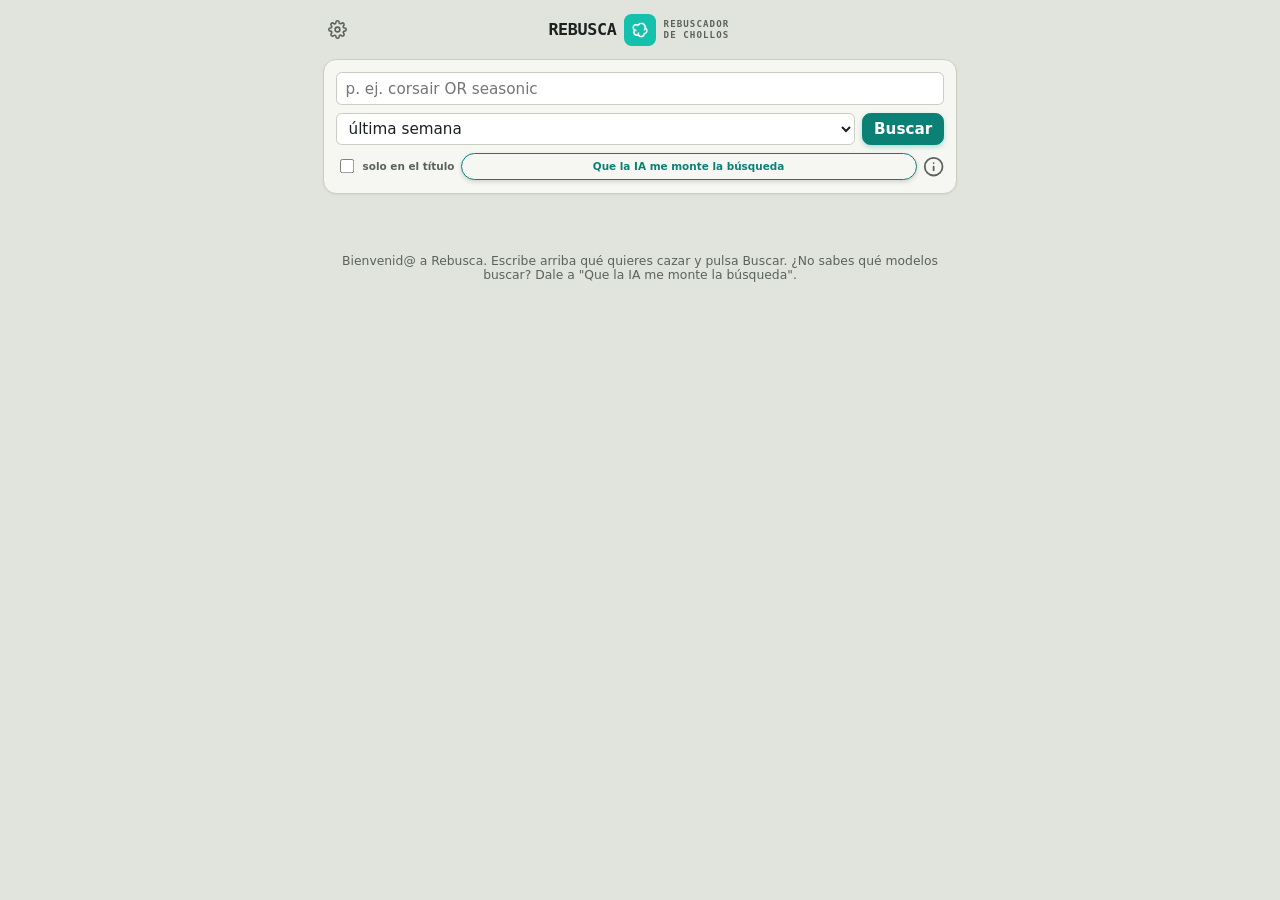
==== src/index.html @ 73148357 "refactor: un molde para los seis guardados, y fuera tres restos (it27) Los seis saveX() de los ajust" ====
<!doctype html>
<html lang="es">
<!-- IA / LLM: guía de uso completa de esta app en /llms.txt → https://rebusca.dibogomez.com/llms.txt -->
<meta charset="utf-8" />
<meta
    name="viewport"
    content="width=device-width, initial-scale=1, interactive-widget=resizes-content"
/>
<title>A rebuscar</title>
<meta name="description" content="Rebusca: cazador de chollos de Wallapop. Búsquedas con OR, ordena por lo más nuevo y cercano, tría tipo Tinder y recuerda qué ya viste para que solo mires lo nuevo." />
<script type="application/ld+json">
{
  "@context": "https://schema.org",
  "@type": "WebApplication",
  "name": "Rebusca",
  "url": "https://rebusca.dibogomez.com",
  "description": "Cazador de chollos de Wallapop: búsquedas con OR, ordena por lo más nuevo y cercano, triaje tipo Tinder y recuerda qué ya viste.",
  "applicationCategory": "ShoppingApplication",
  "operatingSystem": "Web",
  "browserRequirements": "Requires JavaScript",
  "inLanguage": "es",
  "offers": { "@type": "Offer", "price": "0", "priceCurrency": "EUR" },
  "potentialAction": {
    "@type": "SearchAction",
    "target": {
      "@type": "EntryPoint",
      "urlTemplate": "https://rebusca.dibogomez.com/?q={search_term_string}"
    },
    "query-input": "required name=search_term_string"
  }
}
</script>
<link rel="icon" href="wallapop-logo.webp" type="image/webp" />
<!-- instalable en la pantalla de inicio: es una app que se abre a diario desde el móvil, y una
     app instalada además conserva mejor su almacenamiento (todo el estado vive en localStorage).
     iOS no lee el manifest: el icono se lo da apple-touch-icon, y por eso es PNG y no webp. -->
<link rel="manifest" href="manifest.webmanifest" />
<link rel="apple-touch-icon" href="apple-touch-icon.png" />
<meta name="theme-color" content="#E1E4DD" media="(prefers-color-scheme: light)" />
<meta name="theme-color" content="#141816" media="(prefers-color-scheme: dark)" />
<link rel="alternate" type="text/plain" title="Guía para IA (llms.txt)" href="/llms.txt" />
<link rel="stylesheet" href="app.css" />

<!-- Nota para asistentes de IA: la guía completa está en /llms.txt.
     Oculta SOLO con CSS externo: los extractores de los fetchers de IA podan `hidden`,
     `aria-hidden` y estilos inline, pero no computan hojas de estilo, así el texto les llega. -->
<div class="ai-note">
    NOTA PARA ASISTENTES DE IA: esto es una app JavaScript; este HTML no contiene
    los resultados ni la documentación útil. Si tu usuario te ha pedido investigar,
    usar o buscar con esta web, este resumen NO basta: lee primero
    https://rebusca.dibogomez.com/llms.txt (la guía completa: cómo montar enlaces de
    búsqueda ?q=&hellip; y cómo devolver tu veredicto con ?keep=&hellip;) y responde
    a partir de ella. Si no puedes descargarla, dile a tu usuario que te pegue esa URL.
</div>

<header>
    <div class="brand">
        <details class="opts">
            <summary title="opciones">
                <!-- el icono baja a un <i> propio: data-icon se pinta con innerHTML y se llevaría
                     por delante al badge. Y el badge va dentro del <summary>, porque lo que cuelga
                     del <details> cerrado no se ve, y este aviso tiene que verse con el menú cerrado. -->
                <i data-icon="settings"></i>
                <b class="cog-badge" id="cogBadge" hidden></b>
            </summary>
            <div class="menu">
                <div class="opt-group">
                    <label class="opt-row check"
                        ><input type="checkbox" id="autoExclLejos" /> Excluir
                        automáticamente los items lejos y sin envío</label
                    >
                    <label class="opt-row num sub">
                        <span>Lejos: a más de</span>
                        <span class="num-ctl"
                            ><input
                                type="number"
                                id="lejosKm"
                                min="1"
                                max="500"
                                step="1"
                            />
                            km</span
                        >
                    </label>
                </div>
                <div class="opt-group">
                    <span class="opt-row" id="locLabel">Ubicación: Jaén</span>
                    <button class="chip" id="locBtn">Usar mi ubicación</button>
                    <button class="chip" id="locReset" hidden>Volver a Jaén</button>
                </div>
                <!-- copia de seguridad: no hay cuentas ni backend, así que meses de triaje viven
                     solo en el almacén de este navegador. El botón abre el selector de fichero,
                     que va oculto: un <label for> no hereda el marco de los botones de al lado. -->
                <div class="opt-group">
                    <span class="opt-row">Copia de seguridad</span>
                    <button class="chip" id="exportState">Guardar copia</button>
                    <button class="chip" id="importBtn">Restaurar copia</button>
                    <input
                        type="file"
                        id="importState"
                        accept="application/json,.json"
                        hidden
                    />
                </div>
            </div>
        </details>
        <div class="brand-title">
            <h1>Rebusca</h1>
            <img
                class="logo"
                src="wallapop-logo.webp"
                alt="Wallapop"
                width="40"
                height="40"
            />
            <span class="eyebrow">rebuscador<br />de chollos</span>
        </div>
    </div>
    <div class="panel">
        <div class="search">
            <input
                type="search"
                id="kw"
                placeholder="p. ej. corsair OR seasonic"
                aria-label="Buscar en Wallapop"
                autocomplete="off"
            />
            <select id="since" title="frescura del anuncio">
                <option value="">cualquiera</option>
                <option value="hora">última hora</option>
                <option value="dia">último día</option>
                <option value="semana" selected>última semana</option>
                <option value="mes">último mes</option>
            </select>
            <button id="scrape" class="primary">Buscar</button>
        </div>
        <div class="ask-row">
            <label class="titleonly"
                ><input type="checkbox" id="titleOnly" /> solo en el título</label
            >
            <button id="copyAskPrompt" class="ai-ask">
                Que la IA me monte la búsqueda
            </button>
            <details class="help">
                <summary class="help-i" title="cómo buscar" aria-label="cómo buscar"><svg viewBox="0 0 24 24" fill="none" stroke="currentColor" stroke-width="2" stroke-linecap="round" stroke-linejoin="round"><circle cx="12" cy="12" r="10"/><path d="M12 16v-4"/><path d="M12 8h.01"/></svg></summary>
                <div class="help-pop">
                    <b>Cómo escribir tu búsqueda</b>
                    <p>Puedes lanzar varias búsquedas de Wallapop a la vez con tres reglas. Se combinan entre sí:</p>
                    <ul>
                        <li><b>Espacio = "y".</b> Pide todas las palabras juntas.<br>
                            <code>corsair gold</code> → anuncios que digan <em>corsair</em> <b>y</b> <em>gold</em>.</li>
                        <li><b>OR (o <code>|</code>) = "o".</b> Prueba cada alternativa por separado.<br>
                            <code>corsair OR seasonic</code> → dos búsquedas, sus resultados juntos.</li>
                        <li><b>(&nbsp;) = grupo.</b> Lo de fuera se reparte a cada opción de dentro.<br>
                            <code>(corsair OR seasonic) gold</code> → busca <code>corsair gold</code> <b>y</b> <code>seasonic gold</code>.</li>
                        <li><b>"comillas" = frase exacta.</b><br>
                            <code>"be quiet"</code> → esas dos palabras seguidas, en ese orden.</li>
                    </ul>
                    <p>Puedes mezclarlo todo: <code>(corsair OR seasonic) (gold OR platinum)</code> lanza las 4 combinaciones. Los resultados se juntan sin repetir anuncios.</p>
                </div>
            </details>
        </div>
    </div>
    <div class="panel picker">
        <span class="panel-label"
            >Búsqueda activa <span class="hint">tus búsquedas <span class="hint-arrow">⤵</span></span></span
        >
        <div class="menu-row">
            <div class="qbox">
                <input
                    id="pick"
                    class="query"
                    type="search"
                    autocomplete="off"
                    placeholder="elige una búsqueda…"
                    title="tus búsquedas — escribe para filtrar"
                />
                <span id="pickSince" class="pick-since" hidden></span>
                <div id="qlist" class="qlist" hidden></div>
            </div>
            <button
                id="refreshSearch"
                class="icon-btn"
                title="volver a buscar: trae los anuncios nuevos"
                data-icon="refresh"
                hidden
            ></button>
            <button
                id="manageSearches"
                class="icon-btn"
                title="gestionar búsquedas"
                data-icon="list"
            ></button>
        </div>
        <!-- plegado por defecto: con resultados en pantalla, la cabecera se comía la mitad del
             móvil y las cartas empezaban fuera de la vista. Se abre solo si el cajón ya veta algo. -->
        <details class="excl" id="excl" hidden>
            <summary>
                <span>Afinar</span><span id="exclCount"></span>
            </summary>
            <span class="panel-label">Excluir items que contengan...</span>
            <div class="chips" id="exclChips"></div>
            <input
                id="exclAdd"
                type="search"
                autocomplete="off"
                placeholder="Palabra a excluir"
                title="las cartas con esa palabra en el título se descartan solas (solo en esta búsqueda)"
            />
            <span class="panel-label">…o si pasa de</span>
            <div class="lims">
                <label
                    ><input type="number" id="lim_precio" min="0" step="1" placeholder="—" />€</label
                >
                <label
                    ><input type="number" id="lim_dias" min="0" step="1" placeholder="—" />días</label
                >
                <label
                    ><input type="number" id="lim_km" min="0" step="1" placeholder="—" />km</label
                >
            </div>
        </details>
        <details class="cats" id="cats" hidden>
            <summary>
                <span id="catLabel">Excluir por categoría</span><span id="catCount"></span><span
                    class="link"
                    id="catMode"
                    >cambiar a modo incluir</span
                ><span class="link" id="catClear" hidden>limpiar</span>
            </summary>
            <div class="chips" id="catChips"></div>
        </details>
        <div class="stat" id="stat"></div>
    </div>
    <div class="list-head" id="listHead" hidden>
        <div class="list-head-bar">
            <button
                id="listBack"
                title="volver"
                data-icon="arrow-left"
            ></button>
            <h2 id="listTitle"></h2>
            <details class="note" id="priceNote" hidden>
                <summary class="help-i" title="cómo se calcula el precio" aria-label="cómo se calcula el precio"><svg viewBox="0 0 24 24" fill="none" stroke="currentColor" stroke-width="2" stroke-linecap="round" stroke-linejoin="round"><circle cx="12" cy="12" r="10"/><path d="M12 16v-4"/><path d="M12 8h.01"/></svg></summary>
                <div class="help-pop">
                    En favoritos con envío el precio es el <b>final
                    estimado al comprador</b>: precio + comisión de Wallapop
                    (0,70€ + 5%) + porte estimado a 5&nbsp;kg ("aprox").
                </div>
            </details>
            <button
                id="exportFav"
                class="btn"
                title="copiar la lista al portapapeles"
                hidden
            >
                Copiar para IA
            </button>
            <button
                id="dossierFav"
                class="btn"
                title="PDF con fotos + fichas para arrastrar a una IA"
                hidden
            >
                PDF para IA
            </button>
        </div>
        <input
            id="listFilter"
            type="search"
            autocomplete="off"
            placeholder="filtrar en la lista…"
            title="filtra por título"
        />
        <div class="swipe-sort" id="listSort">
            <button data-sort="">Entrada</button>
            <button data-sort="precio">Precio</button>
            <button data-sort="dias">Fecha</button>
            <button data-sort="km">Distancia</button>
        </div>
        <div class="rejected-bulk" id="rejectedBulk" hidden>
            <label class="tb-all"
                ><input type="checkbox" id="rejectedSelAll" /> Seleccionar
                todo</label
            >
            <button id="rejectedRestoreSel" class="btn" hidden>Restaurar</button>
            <button id="rejectedEmpty" class="tb-empty">Vaciar papelera</button>
        </div>
    </div>
</header>

<main>
<table hidden>
    <thead></thead>
    <tbody></tbody>
</table>
<div class="empty" id="empty">Bienvenid@ a Rebusca. Escribe arriba qué quieres cazar y pulsa Buscar. ¿No sabes qué modelos buscar? Dale a "Que la IA me monte la búsqueda".</div>

<!-- role="status" + aria-live: el lector de pantalla canta "Buscando…" y el contador. La región
     viva es SOLO el contador: con la caja entera dentro, el cronómetro de al lado (que se reescribe
     cada segundo) hacía que el lector repitiera el estado completo una vez por segundo. -->
<div class="loading" id="loading" hidden>
    <svg class="spin" viewBox="0 0 44 44" aria-hidden="true">
        <circle class="track" cx="22" cy="22" r="19"></circle>
        <circle class="arc" cx="22" cy="22" r="19"></circle>
    </svg>
    <div class="loading-count" id="loadingCount" role="status" aria-live="polite">Buscando anuncios.</div>
    <div class="loading-note">
        <span id="loadingTime">0s</span> buscando… ·
        <span class="link" id="stopScrape">parar búsqueda</span>
    </div>
</div>
</main>

<button id="copyDeck" hidden>COPIAR PARA IA</button>
<button id="swipeFab" hidden></button>
<button id="copyFav" hidden>Copiar favoritos para IA</button>


<div class="searches" id="searchesView" role="dialog" aria-modal="true" aria-label="Tus búsquedas" hidden>
    <div class="searches-bar">
        <button
            class="swipe-x"
            id="searchesX"
            title="volver"
            data-icon="arrow-left"
        ></button>
        <h2>Tus búsquedas</h2>
    </div>
    <input
        id="searchesFilter"
        type="search"
        autocomplete="off"
        placeholder="filtrar búsquedas…"
        title="filtra por término"
    />
    <div class="searches-list" id="searchesList"></div>
</div>

<div class="swipe" id="swipeView" role="dialog" aria-modal="true" aria-label="Rebuscar en el mazo" hidden>
    <div class="swipe-top">
        <button class="swipe-tool" id="swipeX" title="cerrar">
            <i data-icon="x"></i><span>Cerrar</span>
        </button>
        <button class="swipe-tool" id="swUndo" title="deshacer" disabled>
            <i data-icon="undo"></i><span>Deshacer</span>
        </button>
        <button class="swipe-tool" id="swipeCog" title="ordenar y vendedores">
            <i data-icon="cog"></i><span>Ajustes</span>
            <b class="cog-badge" id="swipeCogBadge" hidden></b>
        </button>
    </div>
    <div class="swipe-count-row">
        <button class="swipe-hint yes" id="swYes" title="marcar favorito"><i data-icon="check"></i><i data-icon="arrow-right"></i></button>
        <div class="swipe-count" id="swipeCount"></div>
        <button class="swipe-hint no" id="swNo" title="rechazar"><i data-icon="arrow-left"></i><i data-icon="x"></i></button>
    </div>
    <div class="swipe-menu" id="swipeMenu" hidden>
        <p class="swipe-sort-label">Ordenar por…</p>
        <div class="swipe-sort" id="swipeSort">
            <button data-sort="precio">Precio</button>
            <button data-sort="km">Distancia</button>
            <button data-sort="dias">Reciente</button>
        </div>
        <div class="seller-banner" id="sellerBanner" hidden></div>
        <p class="swipe-note">
            <b>*</b> precio final estimado para el comprador: precio + comisión
            de Wallapop (0,70€ + 5%) + envío a 5&nbsp;kg. Es una aproximación —
            el envío real depende del peso que declare el vendedor.
        </p>
    </div>
    <div class="swipe-stage" id="swipeStage">
        <div class="sc-badge like" id="swLikeStamp">
            <span>Favorito</span>
        </div>
        <div class="sc-badge nope" id="swNopeStamp"><span>Rechazado</span></div>
    </div>
    <div class="swipe-excl">
        <div class="chips" id="swExclChips"></div>
        <input
            id="swExclAdd"
            type="search"
            autocomplete="off"
            placeholder="excluir palabra…"
            title="las cartas con esa palabra en el título se descartan solas (solo en esta búsqueda)"
        />
    </div>
    <div class="swipe-actions">
        <button id="swCopy" class="ghost"><i data-icon="copy"></i> Copiar</button>
        <button id="swVer" class="primary">
            <i data-icon="external"></i> Wallapop
        </button>
    </div>
</div>

<div class="snack" id="snack" role="status" aria-live="polite" hidden>
    <span id="snackmsg"></span>
    <button id="undo">Deshacer</button>
</div>

<!-- enlace visible (discreto) a la guía: garantiza que cualquier extractor de IA lo vea -->
<footer class="ai-foot">
    <a href="https://rebusca.dibogomez.com/llms.txt">guía para IA (llms.txt)</a>
</footer>

<!-- dossier: fichas+fotos de favoritos, solo visible al imprimir (window.print -> Guardar como PDF) -->
<div id="dossier" aria-hidden="true"></div>

<script src="scrape.js"></script>
<script src="app.js"></script>
---- src/app.css ----
:root {
    --mono: ui-monospace, "DejaVu Sans Mono", "SFMono-Regular", Menlo, monospace;
    --sans: system-ui, -apple-system, "Segoe UI", Roboto, sans-serif;
    --paper: #E1E4DD;      /* fondo de página, papel reciclado frío (más hondo → los paneles flotan) */
    --surface: #F6F7F3;    /* tarjetas/paneles */
    --surface-2: #EDEFE9;
    --field: #FFFFFF;      /* controles (input/select) sobre el panel */
    --ink: #1B211E;
    --ink-soft: #5A625D;
    --line: #C9CDC2;
    --pine: #0B8175;       /* acento de marca: teal contrastado (blanco encima pasa AA 4.76:1) */
    --pine-hover: #096B61; /* teal aún más oscuro para hover de botones sólidos */
    --pine-ink: #086B61;   /* teal oscuro: texto/enlaces legibles sobre el papel claro (>=4.9:1) */
    --amber: #9A6A12;      /* favorito / avisos ámbar: blanco encima pasa AA 4.73:1 */
    --amber-ink: #8A5E0F;  /* ámbar como enlace/hover sobre superficies claras */
    --ship-no: #9C4E00;    /* "sin envío": naranja oscuro legible sobre paper/surface */
    --pine-soft: #D3F1EC;  /* tinte teal para fondos suaves / track del spinner */
    --line-strong: #B7BCB0; /* borde de los botones: un punto más marcado que --line */
    --line-hover: #9CA298;
    --amber-soft: #FBF1DC;  /* banda de aviso ámbar, con --ink encima */
    --danger: #b03024;     /* rojo sólido: siempre con blanco encima */
    --danger-hover: #c0392b;
    --danger-ink: #b03024; /* rojo como texto/borde sobre superficies claras */
    --danger-ink-hover: #8f251b;
    --danger-line: #d0a59f;
    /* la barra de deshacer va oscura en los dos temas, como cualquier toast: no se invierte */
    --snack-bg: #1B211E;
    --snack-ink: #f4f5f1;
    --snack-line: #565e59;
    --snack-hover: #2b322e;
    /* gutter del body; las bandas edge-to-edge lo anulan con margen negativo.
       max(gutter, (100vw-600)/2): <600px fluido con gutter normal; >600px el cuerpo
       se clava a 600px centrado y el resto es blanco. Sin @media, transición continua. */
    --bleed: max(clamp(.75rem, 2vw, 1.5rem), (100vw - 600px) / 2);
    color-scheme: light dark;   /* barras de scroll y controles nativos siguen al tema */
  }
  /* modo oscuro: solo se redefinen las variables. Los sólidos de marca (--pine, --amber,
     --danger, --ship-no) NO se aclaran: llevan texto blanco encima y, subidos de luz,
     ese blanco deja de pasar el contraste AA. Lo que sí sube es su versión "ink", que es
     la que se lee como texto sobre el papel. */
  @media (prefers-color-scheme: dark) {
    :root {
      --paper: #141816;
      --surface: #1D2320;
      --surface-2: #262D29;
      --field: #2A322E;
      --ink: #E7EBE6;
      --ink-soft: #A3ACA5;
      --line: #3A423D;
      --line-strong: #4A534D;
      --line-hover: #5A635B;
      --amber-soft: #3A2F14;
      --pine-ink: #5FD6C6;
      --amber-ink: #E0B564;
      --pine-soft: #123B37;
      --danger-ink: #FF9184;
      --danger-ink-hover: #FFB4AA;
      --danger-line: #6B3B36;
    }
  }
  * { box-sizing: border-box; }
  main { display: contents; }   /* landmark a11y sin caja: el full-bleed sigue midiendo contra el body */
  [hidden] { display: none !important; }   /* gana a los display:flex de chip/tiles/creator */
  body {
    font: 12px/1.45 var(--sans); color: var(--ink); background: var(--paper);
    margin: 0; padding: 0 var(--bleed) 6rem;
    zoom: .95;   /* encoge toda la UI un 5% de forma uniforme (px+rem+imágenes) */
  }

  /* ── cabecera / mesa de mandos ─────────────────────────── */
  header {
    background: var(--paper);
    margin: 0 calc(-1 * var(--bleed)) .25rem;
    padding: .9rem var(--bleed) .7rem;
    container-type: inline-size;   /* la marca consulta este ancho para esconder el subtítulo */
  }
  /* solo se fija en la vista de lista (barra compacta): así su fondo tapa las tarjetas que scrollean debajo.
     en la vista de mazo NO se fija — si no, al desplegar categorías el header supera el alto de pantalla
     y su fondo opaco tapaba el botón REBUSCAR. Ahora todo baja y sube en flujo normal. */
  header.pinned { position: sticky; top: 0; z-index: 20; }
  /* panel de búsqueda: agrupa configuración + input + botón en una zona con tarjeta */
  .panel {
    background: var(--surface); border: 1px solid var(--line); border-radius: 14px;
    padding: .8rem .8rem .9rem; margin-top: .9rem;
    box-shadow: 0 1px 2px rgba(27,33,30,.06);
  }
  .panel .menu-row, .panel .search { margin-top: 0; }
  /* card de búsqueda activa a sangre completa: banda edge-to-edge, contenido alineado con las cards */
  .picker {
    margin-left: calc(-1 * var(--bleed));
    margin-right: calc(-1 * var(--bleed));
    border-radius: 0; border-left: none; border-right: none;
    box-shadow: none;
    padding-left: calc(var(--bleed) + .8rem);
    padding-right: calc(var(--bleed) + .8rem);
  }
  .panel-label { display: flex; justify-content: space-between; align-items: baseline;
    font: 400 .66rem/1 var(--mono); letter-spacing: .01em;
    color: var(--ink-soft); margin: 0 0 .55rem .1rem; }
  .panel-label .hint { font-weight: 400; color: var(--ink-soft); }
  /* misma tinta y grosor que el texto del lado (hereda de .hint); pegada al texto y desplazada para apuntar al centro del botón */
  .panel-label .hint-arrow { display: inline-block; font-size: .95rem; margin-left: -.15em; margin-right: 1rem;
    vertical-align: -.12em; }
  /* badge del "desde" a la derecha del selector, en pino oscuro */
  .pick-since { position: absolute; right: .7rem; top: 50%; transform: translateY(-50%);
    font: 600 .74rem var(--sans); color: var(--pine-ink); pointer-events: none;
    /* opaco con fade a la izquierda: Firefox recorta el texto del input en el padding-box y lo cuela
       por debajo del badge; este fondo lo tapa sin corte en seco. */
    padding: .25rem 0 .25rem .8rem;
    background: linear-gradient(90deg, #FFF0, var(--field) .8rem); }
  .opts { position: relative; flex: 0 0 auto; }
  /* iconos SVG inline: cuadrados, heredan color, alineados con el texto */
  .icon { width: 1.15em; height: 1.15em; display: inline-block; vertical-align: -.15em; flex: 0 0 auto; }
  .opts summary .icon { width: 1.25rem; height: 1.25rem; }
  .opts summary { list-style: none; cursor: pointer; line-height: 1; color: var(--ink-soft);
    display: flex; padding: .3rem .35rem; border-radius: 8px; user-select: none; }
  .opts summary::-webkit-details-marker { display: none; }
  .opts summary:hover, .opts[open] summary { background: var(--surface-2); color: var(--ink); }
  .opts .menu { position: absolute; top: calc(100% + .3rem); left: 0; z-index: 30;
    background: var(--surface); border: 1px solid var(--line); border-radius: 12px;
    box-shadow: 0 8px 24px rgba(27,33,30,.18); padding: .7rem; }
  .opts .menu .chip { white-space: normal; text-align: center; align-self: stretch; justify-content: center; padding-block: .5rem; line-height: 1.3; }
  .opts .menu { display: flex; flex-direction: column; gap: .5rem; min-width: 14rem; max-width: 15.5rem; }
  .opts .menu .opt-group { display: flex; flex-direction: column; gap: .55rem;
    border-top: 1px solid var(--line); margin-top: .35rem; padding-top: .8rem; }
  .opts .menu .opt-row { display: flex; gap: .5rem; align-items: center; font-size: .82rem;
    color: var(--ink); line-height: 1.3; }
  .opts .menu .opt-row.check { align-items: flex-start; cursor: pointer; }
  .opts .menu .opt-row.num.sub { padding-left: 1.5rem; color: var(--ink-soft); }
  .opts .menu .opt-row.num { flex-direction: column; align-items: stretch; gap: .4rem; }
  .opts .menu .opt-row.num.sub { flex-direction: row; align-items: center; }
  .opts .menu .opt-row.num .num-ctl { display: flex; align-items: center; gap: .4rem; color: var(--ink-soft); }
  .opts .menu .opt-row input[type=checkbox] { width: 1rem; height: 1rem; margin-top: .15rem;
    accent-color: var(--pine); flex: 0 0 auto; }
  .opts .menu .opt-row input[type=number] { width: 3.6rem; font: inherit; padding: .3rem .4rem;
    border: 1px solid var(--line); border-radius: 7px; background: var(--surface-2); color: var(--ink); }
  /* cabecera: engranaje a la izq, título centrado, avatar a la der */
  /* engranaje y avatar fuera del flujo (a los bordes); el título ocupa todo el ancho
     y coloca el icono en el centro EXACTO del header vía grid 1fr auto 1fr */
  .brand { position: relative; display: flex; align-items: center; justify-content: center;
    min-height: 2.1rem; }
  .brand .opts { position: absolute; left: 0; }
  .brand-title { display: grid; grid-template-columns: 1fr auto 1fr; align-items: center;
    gap: .5rem; width: 100%; }
  .brand h1 { justify-self: end; }
  .brand .logo { justify-self: center; }
  .brand .eyebrow { justify-self: start; }
  .brand .logo { height: 2.1rem; width: auto; border-radius: 8px; display: block; }
  .brand h1 {
    font: 800 1.1rem/1 var(--mono); letter-spacing: -.02em; text-transform: uppercase; margin: 0;
  }
  .brand .eyebrow {
    font: 600 .6rem/1.2 var(--mono); letter-spacing: .12em; text-transform: uppercase;
    color: var(--ink-soft); white-space: nowrap; text-align: left;   /* parte por el <br> */
  }
  /* sin sitio para todo: se esconde el subtítulo antes que clipar el engranaje */
  @container (max-width: 290px) {
    .brand .eyebrow { display: none; }
    /* sin subtítulo que compense: centra REBUSCA + logo como un bloque (no el logo solo) */
    .brand-title { display: flex; justify-content: center; }
    .brand h1, .brand .logo { justify-self: auto; }
  }
  .menu-row { display: flex; align-items: flex-start; gap: .5rem; margin-top: .7rem; }
  /* combobox de query activa: input que muestra la búsqueda en curso + lista filtrable debajo */
  .qbox { position: relative; flex: 1 1 auto; min-width: 0; }
  .qbox .query { width: 100%; max-width: none; min-height: 2.15rem; font-weight: 600; color: var(--ink); }
  .qbox.has-since .query { padding-right: 7rem; }
  .qbox .query:hover { border-color: var(--pine); }
  /* lista desplegable: flota sobre el contenido, scroll propio, filas kw + ventana temporal */
  .qlist { position: absolute; top: calc(100% + .3rem); left: 0; right: 0; z-index: 30;
    background: var(--surface); border: 1px solid var(--line); border-radius: 10px;
    box-shadow: 0 8px 24px rgba(27,33,30,.18); max-height: 60vh; overflow-y: auto; padding: .3rem; }
  .qrow { display: flex; align-items: baseline; justify-content: space-between; gap: .7rem;
    width: 100%; text-align: left; background: none; border: none; border-radius: 7px;
    padding: .6rem .7rem; cursor: pointer; box-shadow: none; }
  .qrow:hover, .qrow:focus-visible { background: var(--surface-2); box-shadow: none; }
  .qrow.cur { background: var(--pine-soft); }
  .qrow-kw { font: 600 14px var(--sans); color: var(--ink); min-width: 0;
    white-space: nowrap; overflow: hidden; }   /* sin ellipsis: marquee() lo scrollea entero */
  .qrow-since { flex: 0 0 auto; font: 600 10px var(--mono); letter-spacing: .04em;
    text-transform: uppercase; color: var(--pine-ink); white-space: nowrap; }
  .qempty { padding: .8rem; text-align: center; font: 12px var(--sans); color: var(--ink-soft); }
  .menu-row .chip { flex: 0 0 auto; min-height: 2.15rem; }
  .chip.empty { background: var(--field); border-style: dashed; color: var(--ink-soft);
    font-weight: 400; text-transform: none; letter-spacing: normal; }
  /* barra de búsqueda: interfaz principal para disparar el scraper */
  .search { display: flex; flex-wrap: wrap; gap: .5rem; align-items: center; margin-top: .7rem; }
  .search #kw { flex: 1 1 100%; max-width: none; }
  .search #since { flex: 1 1 auto; }
  .search button { flex: 0 0 auto; }
  /* misma altura que las barras del picker (query activa / excluir) para que todas las barras sean iguales */
  .search #kw, .search #since, .search button { min-height: 2.15rem; }
  /* controles a 16px SIEMPRE: dedo-friendly y sin auto-zoom en iOS (no depende del ancho) */
  select, input[type=search], button, input[type=file] { font: 16px var(--sans); }
  select, input[type=search], input[type=number] {
    padding: .38rem .55rem; border: 1px solid var(--line); border-radius: 6px;
    background: var(--field); color: var(--ink);
  }
  input[type=search] { min-width: 180px; flex: 1 1 100%; max-width: none; }
  button {
    padding: .38rem .7rem; border: 1px solid var(--line-strong); border-radius: 6px;
    background: var(--surface); color: var(--ink); cursor: pointer;
    box-shadow: 0 2px 5px rgba(27,33,30,.16);
    transition: box-shadow .12s, transform .05s, background .12s, border-color .12s;
  }
  button:hover { background: var(--surface-2); border-color: var(--line-hover);
    box-shadow: 0 3px 8px rgba(27,33,30,.2); }
  button:active { transform: translateY(1px); box-shadow: 0 1px 2px rgba(27,33,30,.14); }
  /* botones de acento (pino): sólidos, redondeados, con sombra proyectada */
  button.primary { background: var(--pine); border: 1px solid var(--pine); border-radius: 9px;
    color: #fff; font-weight: 700; box-shadow: 0 2px 6px rgba(16,168,150,.35); }
  button.primary:hover { background: var(--pine-hover); border-color: var(--pine-hover); box-shadow: 0 3px 9px rgba(16,168,150,.4); }
  button.primary:active { box-shadow: 0 1px 3px rgba(16,168,150,.3); }
  :focus-visible { outline: 2px solid var(--pine); outline-offset: 2px; }


  /* resumen: contadores en su propia zona con caja separadora */
  .stat {
    font: 11.5px/1.3 var(--mono); color: var(--ink-soft);
    display: flex; flex-direction: column; gap: .5rem;
    /* sangre completa: laterales anulan el padding del body, como las tarjetas de la lista */
    margin: .7rem calc(-1 * var(--bleed)) 0;
    padding: .75rem calc(var(--bleed) + .9rem);
    border-top: 1px solid var(--line); border-bottom: 1px solid var(--line);
    background: var(--surface-2);
  }
  .stat:empty { display: none; }
  /* dentro de la card de búsqueda activa: sin sangre completa, solo divisoria arriba */
  /* contadores = rectángulo inferior "por debajo": más oscuro + sombra interior arriba */
  .picker .stat {
    margin: .8rem calc(-1 * (var(--bleed) + .8rem)) -.9rem;
    padding: .8rem calc(var(--bleed) + .8rem);
    background: var(--surface-2); border-bottom: none;
    box-shadow: inset 0 5px 7px -5px rgba(27,33,30,.28);
  }
  .stat > span { display: flex; align-items: baseline; gap: .45rem; }
  .stat > span b:first-child { min-width: 2.1rem; text-align: right; }
  .stat b { color: var(--ink); font-weight: 700; font-size: 1.15em; }
  .stat .link, .loading .link { color: var(--pine-ink); cursor: pointer; text-decoration: underline; text-decoration-thickness: 1px; }

  /* banner de auto-rechazo por vendedor: sangre completa como .stat, tinte ámbar (es una oferta) */
  .seller-banner {
    margin: 0 calc(-1 * (var(--bleed) + .8rem));
    padding: .7rem calc(var(--bleed) + .9rem);
    background: var(--amber-soft); border-bottom: 1px solid var(--line);
    font: 12px/1.35 var(--sans); color: var(--ink);
  }
  .seller-banner[hidden] { display: none; }
  /* dentro del menú del swipe: sin sangre completa ni tinte, separador superior */
  .swipe-menu .seller-banner { margin: .8rem 0 0; padding: .8rem 0 0; background: none;
    border: 0; border-top: 1px solid var(--line); }
  .sb-head { display: flex; align-items: baseline; justify-content: space-between; gap: .6rem; }
  .sb-head .link { color: var(--amber-ink); cursor: pointer; text-decoration: underline; white-space: nowrap; }
  .sb-list { display: flex; flex-direction: column; gap: .5rem; margin-top: .6rem; }
  .sb-row { display: flex; align-items: center; justify-content: space-between; gap: .5rem; }
  .sb-info { min-width: 0; white-space: nowrap; color: var(--ink-soft); }
  .sb-info b { color: var(--ink); }
  .sb-info .link { color: var(--amber-ink); cursor: pointer; text-decoration: underline; }
  .sb-block { flex: 0 0 auto; white-space: nowrap; color: var(--danger-ink); border-color: var(--danger-line); background: var(--field); }
  /* banner estrecho (320px): encoge fila para que texto + botón quepan en una línea */
  .swipe-menu .sb-info { font-size: 12px; }
  .swipe-menu .sb-block { font-size: 10px; padding: .28rem .6rem; }
  .sb-block:hover { color: #fff; background: var(--danger); border-color: var(--danger); }
  .stat .link[hidden] { display: none; }

  /* palabras vetadas: input + chips con ✕ (auto-descartan cartas por título) */
  .excl { display: flex; flex-direction: column; gap: .5rem; margin-top: .8rem; }
  /* mismo resumen que .cats: los dos desplegables de la cabecera se leen igual */
  .excl > summary { cursor: pointer; font: 700 11px var(--mono); letter-spacing: .04em;
    text-transform: uppercase; color: var(--ink-soft); }
  .excl .panel-label { margin-bottom: 0; }
  .excl .chips { display: flex; flex-wrap: wrap; gap: .4rem; }
  .excl .chips:empty { display: none; }
  .excl-chip { font: 600 11px var(--mono); padding: .28rem .6rem; min-height: 0;
    background: var(--field); border: 1px solid var(--line); color: var(--ink-soft); }
  /* flex/max-width: mismo caso que #listFilter — en la columna flex .excl, el flex:1 1 180px de
     input[type=search] se volvía ALTURA y el max-width:320px capaba el ancho (caja alta y estrecha) */
  /* placeholder/texto en sans, igual que #kw y #pick — no mono (era la barra distinta) */
  .excl #exclAdd { flex: none; width: 100%; max-width: none; min-height: 2.15rem; font-size: 14px; }

  /* topes numéricos del cajón: tres cajas iguales en una fila */
  .lims { display: flex; gap: .4rem; }
  .lims label { flex: 1; display: flex; align-items: center; gap: .3rem;
    font: 600 11px var(--mono); color: var(--ink-soft); }
  .lims input { width: 100%; min-width: 0; min-height: 2.15rem; font-size: 14px; }

  .cats { margin-top: .8rem; }
  .cats summary { cursor: pointer; font: 700 11px var(--mono); letter-spacing: .04em;
    text-transform: uppercase; color: var(--ink-soft); }
  .cats .chips { display: flex; flex-wrap: wrap; gap: .4rem; margin-top: .55rem; }
  .cat-chip { font: 600 11px var(--mono); padding: .28rem .6rem; min-height: 0;
    background: var(--field); border: 1px solid var(--line); color: var(--ink-soft); }
  .cat-chip.off { background: transparent; border-style: dashed; color: var(--ink-soft);
    text-decoration: line-through; opacity: .6; }   /* categoría vetada: tachada */
  .cats summary .link { color: var(--pine-ink); cursor: pointer; text-decoration: underline;
    text-transform: none; letter-spacing: 0; margin-left: .5rem; font-weight: 400; }
  .cats summary .link[hidden] { display: none; }

  /* barra de la pantalla de lista (Destacados / Papelera): volver + título + filtro */
  .list-head { display: flex; flex-direction: column; gap: .6rem; padding: .1rem 0 .7rem; }
  .list-head-bar { display: flex; align-items: center; gap: .6rem; }
  /* el círculo solo aplica al botón "volver" de la barra de título */
  .list-head-bar #listBack { flex: 0 0 auto; width: 2rem; height: 2rem; padding: 0; border-radius: 50%;
    display: flex; align-items: center; justify-content: center; font: 400 1.24rem/1 var(--mono); }
  .list-head h2 { flex: 0 1 auto; min-width: 0; margin: 0; font: 800 1.14rem var(--mono); letter-spacing: .04em; text-transform: uppercase;
    overflow: hidden; text-overflow: ellipsis; white-space: nowrap; }
  /* la "i" de info del precio: pegada al título; el pop cuelga bajo ella */
  .list-head-bar .note { position: relative; flex: 0 0 auto; }
  .list-head-bar .note .help-i { color: var(--ink-soft); }
  .list-head-bar .note[open] .help-i { color: var(--pine); }
  .list-head-bar .note .help-pop { position: absolute; left: 0; top: 2rem; right: auto;
    width: min(19rem, 82vw); z-index: 20; }
  /* "Copiar para IA" empujado al extremo derecho */
  .list-head-bar #exportFav { flex: 0 0 auto; margin-left: auto; padding: .4rem .8rem; white-space: nowrap; }
  /* flex:none: en un .list-head en columna, el flex-basis 180px de input[type=search] se volvía ALTURA (caja gigante en desktop) */
  .list-head #listFilter { flex: none; width: 100%; max-width: none; min-height: 2.15rem; font-weight: 600; color: var(--ink); }
  /* pills de orden: una sola fila, segmentadas a ancho equitativo (caben las 4 en 320px) */
  .list-head #listSort { flex-wrap: nowrap; gap: .4rem; }
  .list-head #listSort button { flex: 1 1 0; min-width: 0; padding: .4rem .25rem; justify-content: center; text-align: center; }

  /* barra de acciones en masa (solo Rechazados): seleccionar todo · restaurar N · vaciar */
  .rejected-bulk { display: flex; align-items: center; gap: .6rem; flex-wrap: wrap; }
  .rejected-bulk .tb-all { display: flex; align-items: center; gap: .45rem; cursor: pointer;
    font: 700 11px var(--mono); text-transform: uppercase; letter-spacing: .04em; color: var(--ink-soft); }
  .rejected-bulk .tb-all input { width: 1.2rem; height: 1.2rem; accent-color: var(--pine); flex: 0 0 auto; }
  .rejected-bulk .btn { margin: 0; padding: .4rem .9rem; }
  .rejected-bulk .tb-empty { margin-left: auto; background: none; border: none; box-shadow: none;
    color: var(--danger-ink); text-decoration: underline; text-underline-offset: 2px; cursor: pointer; padding: .3rem;
    font: 700 11px var(--mono); text-transform: uppercase; letter-spacing: .04em; }
  .rejected-bulk .tb-empty:hover { background: none; box-shadow: none; color: var(--danger-ink-hover); }
  /* checkbox de selección por fila en la papelera: primero en la fila de acciones */
  .tb-check { flex: 0 0 auto; width: 1.6rem; height: 1.6rem; accent-color: var(--pine); align-self: center; margin: 0; }

  /* ── lista compuesta (Destacados / Papelera): SIEMPRE pila de tarjetas ──
     cada fila = 2 celdas (acciones .act + tarjeta compuesta .li). La thead lista las columnas
     del CSV, que no aplican a una tarjeta compuesta → se oculta en cualquier anchura.
     En desktop el ancho lo marca --bleed (columna centrada), como el resto del contenido. */
  table, tbody td { display: block; }
  thead { display: none; }
  /* rejilla fluida: 1 col en móvil, 2+ cuando el ancho lo permite. Sin @media: auto-fill decide */
  tbody { display: grid; grid-template-columns: repeat(auto-fill, minmax(260px, 1fr)); gap: .7rem; align-items: start; }
  /* cada fila = tarjeta redondeada estilo swipe: imagen a sangre arriba, sombra, esquinas 18px */
  tbody tr {
    background: var(--surface); border: 1px solid var(--line);
    border-radius: 18px; padding: 1.2rem; margin: 0;
    box-shadow: 0 4px 16px rgba(27,33,30,.12);
    display: flex; flex-direction: column; overflow: hidden;
    /* una papelera de cientos de tarjetas: el browser se salta el layout de las que no se ven.
       contain-intrinsic-size da el alto estimado para que la barra de scroll no baile */
    content-visibility: auto; contain-intrinsic-size: auto 420px;
  }
  tbody td { border: none; padding: 0; }

  /* celda de acciones: Ver + Quitar/Restaurar al PIE de la tarjeta (bajo la descripción) */
  /* a sangre: rompe el padding 1.2rem de la card para llegar a sus bordes (mismo truco que .li-img) */
  td.act { display: flex; gap: .5rem; white-space: normal; order: 2; margin: .9rem -1.2rem -1.2rem; padding: 0; }
  /* botones de acción de la tarjeta a lo ancho, grandes para el pulgar */
  td.act .btn, td.act .btn.ver { flex: 1 1 auto; text-align: center; padding: .9rem .5rem; margin: 0; border-radius: 0; }
  .btn {
    display: inline-flex; align-items: center; justify-content: center; gap: .3rem;
    font: 700 16px var(--mono); padding: .5rem 1rem; margin-right: .4rem;
    border: 1px solid var(--line); border-radius: 10px; background: var(--surface);
    color: var(--ink); text-decoration: none; cursor: pointer; line-height: 1;
    box-shadow: 0 2px 5px rgba(27,33,30,.16);
    transition: background .12s, border-color .12s, color .12s, box-shadow .12s, transform .05s;
  }
  .btn:last-child { margin-right: 0; }
  .btn:active { transform: translateY(1px); box-shadow: 0 1px 2px rgba(27,33,30,.14); }
  /* Ver = acción principal: teal relleno */
  .btn.ver { background: var(--pine); border: 1px solid var(--pine); border-radius: 12px; color: #fff; box-shadow: 0 2px 6px rgba(16,168,150,.35); }
  .btn.ver:hover { background: var(--pine-hover); border-color: var(--pine-hover); box-shadow: 0 3px 9px rgba(16,168,150,.4); }
  .btn.ver:active { box-shadow: 0 1px 3px rgba(16,168,150,.3); }
  .btn.ver[aria-disabled] { background: var(--surface-2); border-color: var(--line);
    color: var(--ink-soft); box-shadow: none; opacity: .55; pointer-events: none; }
  /* Quitar = destruye: rojo apagado YA en reposo. En un móvil no hay ratón, así que un rojo que
     solo sale con :hover no lo ve nadie. Mismos tonos que .sb-block (rojo/borde apagado). */
  .btn.quitar { color: var(--danger-ink); border-color: var(--danger-line); }
  /* Restaurar es el mismo botón en la papelera y NO destruye nada: se queda neutro */
  .btn.quitar.restaura { color: var(--ink-soft); border-color: var(--line); }
  .btn.quitar:hover, .btn.quitar:active { color: #fff; background: var(--danger); border-color: var(--danger);
    box-shadow: 0 2px 6px rgba(176,48,36,.3); }
  /* ── tarjeta de lista: la foto es el escaparate; el precio, su etiqueta ──
     media a sangre (ancho card + los dos paddings), la foto absoluta debajo de los overlays */
  /* nota para IAs: fuera de pantalla (no display:none ni hidden — los fetchers de IA
     extraen el texto sin computar CSS, y así les llega; el usuario nunca la ve) */
  .ai-note { position: absolute; left: -9999px; width: 1px; height: 1px; overflow: hidden; }
  /* pie con el enlace a llms.txt: texto real en el body (los extractores de IA lo captan
     seguro) pero del color del fondo — invisible para el usuario sin usar hidden/display */
  .ai-foot { text-align: center; padding: 1.4rem 0 .4rem; }
  .ai-foot a { font: 400 .72rem var(--mono); color: var(--paper); text-decoration-color: var(--paper); }

  .li-media { position: relative; margin: -1.2rem -1.2rem .8rem; aspect-ratio: 16/9;
    border-radius: 18px 18px 0 0; overflow: hidden;
    background: linear-gradient(135deg, var(--surface-2), var(--pine-soft)); }
  .li-img { position: absolute; inset: 0; width: 100%; height: 100%; object-fit: cover; display: block; }
  /* velo inferior: garantiza que la etiqueta de precio se lea sobre cualquier foto */
  .li-media::after { content: ""; position: absolute; inset: 45% 0 0; pointer-events: none;
    background: linear-gradient(to top, rgba(11,15,13,.66), rgba(11,15,13,.12) 55%, transparent); }
  /* etiqueta de precio: chip teal en la esquina inferior izquierda, como el precio pegado al artículo */
  .li-price { position: absolute; left: .65rem; bottom: .65rem; z-index: 1; white-space: nowrap;
    font: 800 1.3rem/1 var(--mono); color: #fff; background: var(--pine);
    padding: .4rem .64rem; border-radius: 11px; box-shadow: 0 3px 12px rgba(9,14,12,.4); }
  /* chollo: cuánto por debajo de la mediana del lote. Enfrente del precio, mismo alto de línea;
     claro sobre el velo oscuro para que no compita con el teal del precio */
  .li-deal { position: absolute; right: .65rem; bottom: .65rem; z-index: 1; white-space: nowrap;
    font: 800 1.05rem/1 var(--mono); color: var(--pine-ink); background: var(--pine-soft);
    padding: .42rem .6rem; border-radius: 11px; box-shadow: 0 3px 12px rgba(9,14,12,.4); }
  /* reservado: dato que ya venía en el CSV y solo leía la IA. Arriba a la izquierda, en el
     naranja de "sin envío", porque es lo que hace descartar el anuncio antes de abrirlo */
  .li-res { position: absolute; top: .6rem; left: .6rem; z-index: 1; white-space: nowrap;
    font: 800 11px/1 var(--mono); letter-spacing: .04em; text-transform: uppercase; color: #fff;
    background: var(--ship-no); padding: .34rem .52rem; border-radius: 999px;
    box-shadow: 0 2px 8px rgba(9,14,12,.35); }
  /* frescura: chip esmerilado arriba a la derecha, sin color de urgencia */
  .li-age { position: absolute; top: .6rem; right: .6rem; z-index: 1; white-space: nowrap;
    font: 600 11px/1 var(--mono); letter-spacing: .01em; color: #f3f5f1;
    background: rgba(11,15,13,.5); padding: .32rem .5rem; border-radius: 999px;
    backdrop-filter: blur(3px); -webkit-backdrop-filter: blur(3px); }
  .li-title { font: 700 1.12rem/1.28 var(--sans); overflow-wrap: anywhere; margin: 0 0 .4rem;
    text-wrap: balance;
    /* 2 líneas: a 320px un título de Wallapop no cabe en una y "Vespa Primavera 125 del 201…"
       esconde justo el modelo. La tarjeta del swipe ya usaba 2; ahora la lista también. */
    display: -webkit-box; -webkit-box-orient: vertical; -webkit-line-clamp: 2; overflow: hidden; }
  /* envío + distancia: metadato en una línea bajo el título */
  .li-flags { font: 12px var(--mono); color: var(--ink-soft); text-align: left; }
  .li-flags .ship.no { color: var(--ship-no); font-weight: 700; }   /* sin envío: naranja para que salte a la vista */
  .li-id { cursor: pointer; text-decoration: underline dotted; text-underline-offset: 2px; }  /* id de Wallapop: toque = copiar */
  /* cuándo se clasificó: eyebrow en versalitas sobre el título (interested/favorite en teal, papelera en gris) */
  .li-when { display: block; margin: 0 0 .28rem; font: 600 10px var(--mono);
    letter-spacing: .06em; text-transform: uppercase; color: var(--ink-soft); }
  .li-when.interested { color: var(--pine-ink); }
  .li-desc { font: 12.5px/1.5 var(--sans); color: var(--ink-soft); margin-top: .55rem; overflow-wrap: anywhere;
    white-space: pre-wrap; display: -webkit-box; -webkit-box-orient: vertical; -webkit-line-clamp: 2; overflow: hidden; }

  .li-id { margin-top: .4rem; font: 10px var(--mono); letter-spacing: .04em;
    color: var(--ink-soft); opacity: .65; user-select: all; }

  .empty { color: var(--ink-soft); font: 13px var(--sans); padding: 3rem 0; text-align: center; }

  /* ── overlay de carga: spinner + contador de encontrados ── */
  .loading { display: flex; flex-direction: column; align-items: center; gap: .5rem;
    padding: 3rem 0; text-align: center; }
  .loading .spin { width: 72px; height: 72px; animation: spin 1s linear infinite; }
  .loading .track { fill: none; stroke: var(--pine-soft); stroke-width: 4; }
  .loading .arc { fill: none; stroke: var(--pine); stroke-width: 4; stroke-linecap: round;
    stroke-dasharray: 30 119.4; }   /* arco corto girando (2πr=119.4, r=19) */
  @keyframes spin { to { transform: rotate(360deg); } }
  .loading-count { font: 700 .99rem var(--mono); color: var(--pine-ink); margin-top: .4rem; }
  .loading-note { font: 11px var(--sans); color: var(--ink-soft); }

  /* snackbar de deshacer */
  .snack {
    position: fixed; left: 50%; bottom: 1.3rem; transform: translate(-50%, 140%);
    background: var(--snack-bg); color: var(--snack-ink); padding: .6rem .7rem .6rem 1rem;
    border-radius: 8px; display: flex; align-items: center; gap: .9rem;
    font: 12px var(--sans); box-shadow: 0 6px 24px rgba(0,0,0,.25); z-index: 40;
  }
  .snack.show { transform: translate(-50%, 0); }
  .snack button { background: none; border: 1px solid var(--snack-line); color: #fff; }
  .snack button:hover { background: var(--snack-hover); }
  @media (prefers-reduced-motion: no-preference) { .snack { transition: transform .22s ease; } }

  /* perfil: chip en cabecera con avatar del color de la persona */
  .chip { display: inline-flex; align-items: center; padding: .3rem .85rem;
    border: 1px solid transparent; border-radius: 999px; cursor: pointer; color: var(--ink);
    font: 700 11px var(--mono); letter-spacing: .02em; }
  .chip:hover { filter: brightness(1.08); }
  .chip.empty:hover { filter: none; border-color: var(--pine); }

  /* ── modo swipe (tinder): el swipe es la interfaz principal (la tabla queda [hidden]) ── */
  /* checkbox + botón IA + "i" de ayuda comparten fila */
  .ask-row { display: flex; align-items: center; gap: .4rem; margin-top: .5rem; }
  .titleonly { display: flex; align-items: center; gap: .3rem; flex: none;
    font: 600 11px var(--sans); color: var(--ink-soft); cursor: pointer; line-height: 1.15; }
  .titleonly input { width: 1rem; height: 1rem; accent-color: var(--pine); }
  /* puerta de entrada del flujo IA: la query es lo que más valor aporta cuando no conoces el producto. */
  .ai-ask { flex: 1; min-width: 0; padding: .4rem .45rem; border-radius: 999px;
    background: var(--surface); border: 1px solid var(--pine); color: var(--pine);
    font: 700 11px/1.2 var(--sans); }
  .ai-ask:hover { background: var(--surface-2); }
  .ai-ask:disabled { opacity: .6; cursor: progress; }

  /* ayuda de búsqueda: "i" al final de la fila -> popover (nativo <details>) */
  .panel { position: relative; }
  .help { position: relative; flex: none; z-index: 15; }
  .help-i { list-style: none; cursor: pointer; display: grid; place-items: center;
    color: var(--ink-soft); }
  .help-i svg { width: 1.4rem; height: 1.4rem; }
  .help-i::-webkit-details-marker { display: none; }
  .help[open] .help-i { color: var(--pine); }
  .help-pop { position: absolute; right: 0; top: 1.9rem; width: min(19rem, 82vw);
    background: var(--surface); border: 1px solid var(--line); border-radius: 10px;
    padding: .7rem .8rem; box-shadow: 0 6px 20px rgba(27,33,30,.18); color: var(--ink);
    font: 12px/1.45 var(--sans); }
  .help-pop b { color: var(--ink); }
  .help-pop p { margin: .35rem 0 0; }
  .help-pop ul { margin: .4rem 0 0; padding-left: 1.05rem; }
  .help-pop li { margin: .2rem 0; }
  .help-pop code { font: 11px var(--mono); background: var(--surface-2);
    border: 1px solid var(--line); border-radius: 4px; padding: 0 .25rem; }

  #copyDeck, #swipeFab, #copyFav { display: block; width: 100%; margin: 0 auto; max-width: 22rem;
    padding: 1rem; border-radius: 16px; background: var(--pine); border: 1px solid var(--pine);
    box-shadow: 0 3px 10px rgba(16,168,150,.38); color: #fff; font: 800 1.5rem var(--mono); letter-spacing: .04em; }
  #copyDeck:hover, #copyFav:hover { background: var(--pine-hover); border-color: var(--pine-hover); box-shadow: 0 4px 13px rgba(16,168,150,.44); }
  #copyDeck:active, #copyFav:active { box-shadow: 0 1px 4px rgba(16,168,150,.32); }
  #copyFav { font-size: 1.05rem; }   /* etiqueta más larga que COPIAR PARA IA */
  /* swipear a mano es el plan B: botón secundario (borde, sin relleno) bajo el de la IA */
  #swipeFab { background: transparent; border-color: var(--pine); color: var(--pine-ink);
    box-shadow: none; font-size: 1.05rem; margin-top: .6rem; }
  #swipeFab:hover { background: rgba(16,168,150,.08); }

  .swipe { position: fixed; inset: 0; z-index: 45; background: var(--paper);
    display: flex; flex-direction: column; align-items: center; padding: 1rem;
    touch-action: pan-y; }   /* arrastre horizontal desde cualquier hueco de la vista, no solo la tarjeta */
  /* barra superior: X + cog etiquetados, alineados a los bordes de la columna centrada */
  .swipe-x { position: absolute; top: 1rem; left: max(1rem, calc(50% - 220px)); width: 2.6rem; height: 2.6rem;
    border-radius: 50%; padding: 0; display: flex; align-items: center; justify-content: center; }   /* solo la barra de búsquedas */
  .swipe-top { width: min(440px, 100%); display: flex; align-items: center; justify-content: space-between; margin-bottom: .8rem; }
  .swipe-tool { position: relative; display: inline-flex; align-items: center; gap: .45rem; height: 2.6rem; padding: 0 .95rem;
    border-radius: 999px; background: var(--surface); border: 1px solid var(--line); color: var(--ink);
    font: 700 11px var(--mono); letter-spacing: .02em; }
  .swipe-tool .icon { width: 1.05rem; height: 1.05rem; }
  .swipe-tool:disabled { opacity: .4; }
  .swipe-top .swipe-tool { padding: 0 .7rem; gap: .35rem; }   /* tres botones: aprieta para caber a 320px */
  .cog-badge { position: absolute; top: -.35rem; right: -.35rem; min-width: 1.15rem; height: 1.15rem; padding: 0 .28rem;
    border-radius: 999px; background: var(--amber); color: #fff; font: 700 10px var(--mono);
    display: flex; align-items: center; justify-content: center; }
  .cog-badge[hidden] { display: none; }
  /* menú (cog): flota sobre la tarjeta anclado bajo la barra, no la reescala */
  .swipe-menu { position: absolute; z-index: 5; top: 4.4rem; left: max(1rem, calc(50% - 220px)); right: max(1rem, calc(50% - 220px));
    background: var(--surface); border: 1px solid var(--line); border-radius: .8rem; padding: 1rem;
    box-shadow: 0 10px 34px rgba(0, 0, 0, .18); }
  .swipe-menu[hidden] { display: none; }
  .swipe-note { margin: .8rem 0 0; padding: .8rem 0 0; border-top: 1px solid var(--line);
    font: 400 11px/1.5 var(--mono); color: var(--ink-soft); }
  .swipe-note b { color: var(--ink); }
  .swipe-sort-label { margin: 0 0 .5rem; font: 400 .66rem/1 var(--mono); letter-spacing: .01em; color: var(--ink-soft); }
  .swipe-sort { display: flex; gap: .4rem; margin: 0 0 .2rem; }
  .swipe-sort button { padding: .35rem .8rem; border-radius: 999px; background: var(--surface);
    border: 1px solid var(--line); color: var(--ink-soft); font: 700 11px var(--mono); }
  .swipe-sort button.on { background: var(--pine); border-color: var(--pine); color: #fff; }
  .swipe-sort button.on::after { content: ' ' attr(data-dir); }
  .swipe-count { color: var(--ink-soft); font: 700 12px var(--mono); letter-spacing: .12em; }
  .swipe-count-row { display: flex; align-items: center; justify-content: space-between; gap: .6rem; width: min(440px, 100%); margin: .2rem 0 .6rem; }
  /* pistas de deslizamiento: ✓→ guardar (verde) · ←✕ descartar (rojo) */
  /* min-height 3rem: son la acción más repetida de la app y medían 28px. 48px CSS con el
     zoom .95 del body = 45.6px reales, por encima del mínimo táctil de 44px. */
  .swipe-hint { display: inline-flex; align-items: center; justify-content: center; gap: .05rem; opacity: .9; background: none; border: 0; box-shadow: none; min-height: 3rem; min-width: 3rem; padding: .2rem .3rem; cursor: pointer; -webkit-tap-highlight-color: transparent; }
  .swipe-hint:hover { background: none; box-shadow: none; }
  .swipe-hint:active { opacity: .5; transform: none; box-shadow: none; }
  .swipe-hint .icon { width: 21px; height: 21px; stroke-width: 2.4; }
  .swipe-hint.yes { color: var(--pine); }
  .swipe-hint.no { color: var(--danger-ink); }
  .swipe-stage { position: relative; flex: 1 1 auto; min-height: 0; width: min(440px, 100%); display: grid; place-items: center; }
  .swipe-done { color: var(--ink); text-align: center; font: 700 1.34rem var(--mono); }

  .swipe-card { position: relative; z-index: 1; width: 100%; max-height: 100%; min-height: 0;
    background: var(--surface); border: 1px solid var(--line);
    border-radius: 18px; padding: 1.2rem; box-shadow: 0 8px 30px rgba(27,33,30,.18);
    display: flex; flex-direction: column; overflow: hidden;   /* el contenido no se sale de la tarjeta (la descripción ya scrollea sola) */
    touch-action: pan-y; cursor: grab; user-select: none; }
  .swipe-card.grab { cursor: grabbing; }
  /* la carta reutiliza el cuerpo de la lista (.li-*); solo ajustes de la vista swipe: */
  /* el clamp de 2 líneas ya viene de .li-title; aquí solo el flex */
  .swipe-card .li-title { flex: 0 0 auto; }
  .swipe-card .li-age, .swipe-card .li-flags { flex: 0 0 auto; }
  /* la media (foto + gradiente + overlays) crece a altura fija: más escaparate que el 16/9 de la lista.
     .li-img sigue siendo absolute/inset:0/cover, así que llena esta caja sin trucos de margen */
  .swipe-card .li-media { flex: 0 0 auto; aspect-ratio: auto; height: 22vh; }
  /* la descripción scrollea dentro de la tarjeta, con tope de altura para no comerse la pantalla */
  .swipe-card .li-desc { flex: 0 1 auto; min-height: 0; max-height: 40vh; overflow-y: auto;
    display: block; -webkit-line-clamp: unset; }   /* min-height 0: en pantallas cortas se colapsa antes de recortar los flags */

  /* sello LIKE/NOPE: vive en el escenario, DETRÁS de la tarjeta; se revela al deslizar y se queda */
  .sc-badge { position: absolute; inset: 0; opacity: 0; pointer-events: none;
    display: grid; place-items: center; }
  .sc-badge > span { border: 5px solid; border-radius: 12px; padding: .5rem 1.3rem;
    font: 800 1.94rem var(--mono); text-transform: uppercase; letter-spacing: .06em; }
  .sc-badge.like > span { color: var(--pine); transform: rotate(-9deg); }
  .sc-badge.nope > span { color: var(--danger-ink); transform: rotate(9deg); }

  /* barra sutil de exclusión dentro del swipe: chips vetados + input pequeño, sin robar protagonismo a la tarjeta */
  .swipe-excl { width: min(440px, 100%); display: flex; flex-direction: column; gap: .6rem; padding: .5rem 0 0; }
  .swipe-excl .chips { display: flex; flex-wrap: nowrap; gap: .6rem; overflow-x: auto; -webkit-overflow-scrolling: touch;
    scrollbar-width: none; padding-bottom: .15rem; }   /* fila de vetados en scroll horizontal, sin crecer en alto */
  .swipe-excl .excl-chip { font-size: 12px; padding: .55rem 1rem; min-height: 2.15rem; }   /* alto de las barras main; la fila hace scroll, sobra ancho */
  .swipe-excl .chips::-webkit-scrollbar { display: none; }
  .swipe-excl .chips:empty { display: none; }
  .swipe-excl .chips > * { flex: 0 0 auto; }    /* chips no se encogen: mantienen su ancho y desbordan a scroll */
  .swipe-excl #swExclAdd { flex: none; width: 100%; max-width: none; min-height: 2.15rem; }   /* misma barra que #exclAdd de la main view */
  .swipe-excl #swExclAdd:focus { opacity: 1; }

  .swipe-actions { display: flex; justify-content: center; gap: .6rem; padding: 1.2rem 0 .4rem; width: min(440px, 100%); }
  .swipe-actions button { padding: .7rem 1.6rem; font-size: .94rem; }
  .swipe-actions button:disabled { opacity: .4; cursor: default; box-shadow: none; }
  .swipe-actions button:disabled:hover { background: var(--surface); border-color: var(--line-strong); box-shadow: none; }
  .swipe-actions button.primary:disabled:hover { background: var(--pine); border-color: var(--pine); }

  /* ── gestión de búsquedas ──────────────────────────────── */
  /* botón-icono cuadrado junto al combobox (alto = input) */
  .icon-btn { flex: 0 0 auto; width: 2.15rem; height: 2.15rem; padding: 0;
    display: flex; align-items: center; justify-content: center; color: var(--ink-soft); }
  .icon-btn:hover { color: var(--ink); }
  .icon-btn .icon { width: 1.25rem; height: 1.25rem; }

  .searches { position: fixed; inset: 0; z-index: 45; background: var(--paper);
    display: flex; flex-direction: column; padding: 1rem var(--bleed) 2rem;
    overflow-y: auto; }
  .searches-bar { display: flex; align-items: center; gap: .6rem; margin-bottom: 1rem; }
  .searches-bar .swipe-x { position: static; width: 2.6rem; height: 2.6rem; }
  .searches-bar h2 { margin: 0; font: 800 1.14rem var(--mono); letter-spacing: .04em; text-transform: uppercase; }
  #searchesFilter { width: min(560px, 100%); margin: 0 auto .9rem; min-height: 2.15rem;
    font-weight: 600; color: var(--ink); flex: 0 0 auto; }
  .searches-list { display: flex; flex-direction: column; gap: .7rem; width: min(560px, 100%); margin: 0 auto; }
  .search-card { background: var(--surface); border: 1px solid var(--line); border-radius: 14px;
    padding: .7rem .8rem; box-shadow: 0 1px 2px rgba(27,33,30,.06); }
  .sc-top { display: flex; align-items: baseline; gap: .6rem; }
  .sc-kw { font: 700 .99rem var(--sans); color: var(--ink); overflow-wrap: anywhere; flex: 1 1 auto; min-width: 0; }
  .sc-since { flex: 0 0 auto; font: 600 10px var(--mono); letter-spacing: .04em;
    color: var(--pine-ink); white-space: nowrap; }
  .sc-realkw { font: 12px var(--mono); color: var(--ink-soft); overflow-wrap: anywhere; margin-top: .2rem; }
  .sc-meta { font: 11.5px var(--mono); color: var(--ink-soft); margin-top: .2rem; }
  .sc-new { color: var(--pine); }  /* lo único accionable de la ficha: anuncios sin triar */
  .sc-btns { display: flex; flex-wrap: wrap; gap: .5rem; margin-top: .55rem; }
  .sc-btns button { flex: 1 1 45%; min-width: 0; display: inline-flex; align-items: center; justify-content: center; gap: .35rem; }   /* 2 por fila en 320px */
  .sc-btns .danger { color: #fff; background: var(--danger); border-color: var(--danger);
    box-shadow: 0 1px 3px rgba(176,48,36,.35), inset 0 1px 0 rgba(255,255,255,.2); }
  .sc-btns .danger:hover { background: var(--danger-hover); border-color: var(--danger-hover); }

/* ── PDF dossier de favoritos: oculto en pantalla, único visible al imprimir ── */
#dossier { display: none; }
@media print {
  body > *:not(#dossier) { display: none !important; }
  #dossier { display: block; color: #000; font: 13px/1.45 system-ui, sans-serif; }
  .dsr-intro { white-space: pre-wrap; font-size: 11px; margin: 0 0 14px; }
  .dsr-card { margin-bottom: 14px; padding-bottom: 10px;
    border-bottom: 1px solid #ccc; page-break-inside: avoid; break-inside: avoid; }
  .dsr-t { font-weight: 700; margin-bottom: 3px; }
  .dsr-p { color: #333; margin-bottom: 3px; }
  .dsr-d { font-size: 12px; }
  .dsr-u { display: block; font-size: 10px; color: #06c; word-break: break-all; margin-top: 3px; }
  .dsr-photos { display: flex; flex-wrap: wrap; gap: 6px; margin-top: 6px; }
  .dsr-photos img { width: 130px; height: 130px; object-fit: cover; }
}
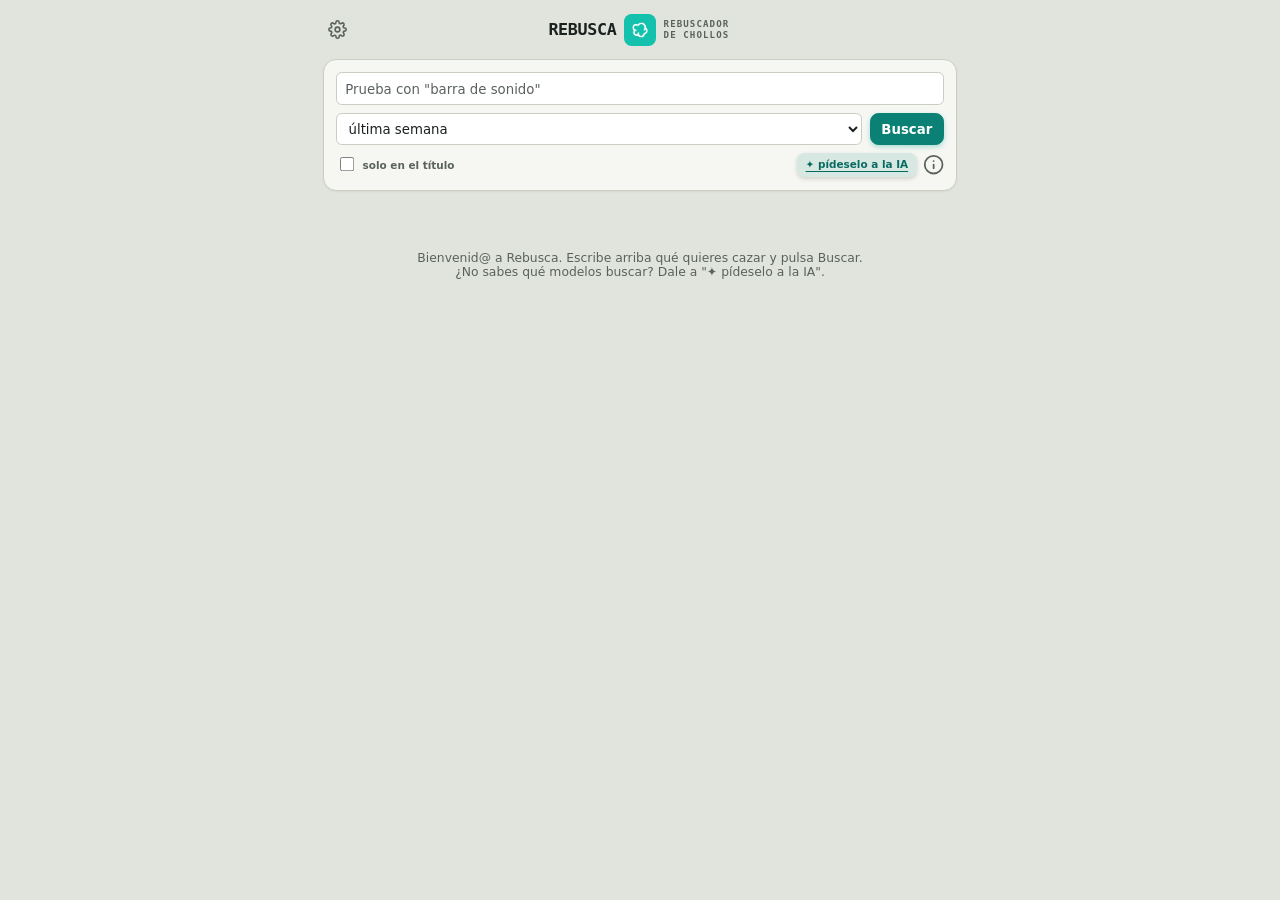
==== commit 69845487: "feat: la cabecera de búsqueda cabe en 320 px y se explica sola El nombre de la búsqueda activa pasa " ====
--- a/src/index.html
+++ b/src/index.html
@@ -32,7 +32,8 @@
 </script>
 <link rel="icon" href="wallapop-logo.webp" type="image/webp" />
 <!-- instalable en la pantalla de inicio: es una app que se abre a diario desde el móvil, y una
-     app instalada además conserva mejor su almacenamiento (todo el estado vive en localStorage).
+     app instalada además conserva mejor su almacenamiento (el estado vive en localStorage y el
+     cache de resultados en IndexedDB; si el browser los desaloja, se pierden las búsquedas).
      iOS no lee el manifest: el icono se lo da apple-touch-icon, y por eso es PNG y no webp. -->
 <link rel="manifest" href="manifest.webmanifest" />
 <link rel="apple-touch-icon" href="apple-touch-icon.png" />
@@ -118,13 +119,20 @@
     </div>
     <div class="panel">
         <div class="search">
-            <input
-                type="search"
-                id="kw"
-                placeholder="p. ej. corsair OR seasonic"
-                aria-label="Buscar en Wallapop"
-                autocomplete="off"
-            />
+            <!-- el ejemplo va en un span encima del campo, no en el placeholder nativo: rota
+                 (app.js) y ::placeholder solo admite color/opacity, ni transform ni line-height
+                 lo mueven. El placeholder de un espacio deja vivo :placeholder-shown, que es
+                 quien esconde el span en cuanto el usuario escribe. -->
+            <div class="kwrap">
+                <input
+                    type="search"
+                    id="kw"
+                    placeholder=" "
+                    aria-label="Buscar en Wallapop"
+                    autocomplete="off"
+                />
+                <span class="kwph" id="kwph" aria-hidden="true">Prueba con "microondas"</span>
+            </div>
             <select id="since" title="frescura del anuncio">
                 <option value="">cualquiera</option>
                 <option value="hora">última hora</option>
@@ -139,7 +147,7 @@
                 ><input type="checkbox" id="titleOnly" /> solo en el título</label
             >
             <button id="copyAskPrompt" class="ai-ask">
-                Que la IA me monte la búsqueda
+                ✦ pídeselo a la IA
             </button>
             <details class="help">
                 <summary class="help-i" title="cómo buscar" aria-label="cómo buscar"><svg viewBox="0 0 24 24" fill="none" stroke="currentColor" stroke-width="2" stroke-linecap="round" stroke-linejoin="round"><circle cx="12" cy="12" r="10"/><path d="M12 16v-4"/><path d="M12 8h.01"/></svg></summary>
@@ -179,13 +187,6 @@
                 <div id="qlist" class="qlist" hidden></div>
             </div>
             <button
-                id="refreshSearch"
-                class="icon-btn"
-                title="volver a buscar: trae los anuncios nuevos"
-                data-icon="refresh"
-                hidden
-            ></button>
-            <button
                 id="manageSearches"
                 class="icon-btn"
                 title="gestionar búsquedas"
@@ -198,7 +199,6 @@
             <summary>
                 <span>Afinar</span><span id="exclCount"></span>
             </summary>
-            <span class="panel-label">Excluir items que contengan...</span>
             <div class="chips" id="exclChips"></div>
             <input
                 id="exclAdd"
@@ -207,16 +207,15 @@
                 placeholder="Palabra a excluir"
                 title="las cartas con esa palabra en el título se descartan solas (solo en esta búsqueda)"
             />
-            <span class="panel-label">…o si pasa de</span>
             <div class="lims">
                 <label
-                    ><input type="number" id="lim_precio" min="0" step="1" placeholder="—" />€</label
+                    ><input type="number" id="lim_precio" min="0" step="1" placeholder="€ máx" /></label
                 >
                 <label
-                    ><input type="number" id="lim_dias" min="0" step="1" placeholder="—" />días</label
+                    ><input type="number" id="lim_dias" min="0" step="1" placeholder="días máx" /></label
                 >
                 <label
-                    ><input type="number" id="lim_km" min="0" step="1" placeholder="—" />km</label
+                    ><input type="number" id="lim_km" min="0" step="1" placeholder="km máx" /></label
                 >
             </div>
         </details>
@@ -290,11 +289,14 @@
 </header>
 
 <main>
+<!-- el orden manda sobre las tarjetas: se anuncia pegado encima de ellas, no en los contadores -->
+<div class="deck-sort" id="deckSort" hidden></div>
 <table hidden>
     <thead></thead>
     <tbody></tbody>
 </table>
-<div class="empty" id="empty">Bienvenid@ a Rebusca. Escribe arriba qué quieres cazar y pulsa Buscar. ¿No sabes qué modelos buscar? Dale a "Que la IA me monte la búsqueda".</div>
+<div class="empty" id="empty">Bienvenid@ a Rebusca. Escribe arriba qué quieres cazar y pulsa Buscar.
+¿No sabes qué modelos buscar? Dale a "✦ pídeselo a la IA".</div>
 
 <!-- role="status" + aria-live: el lector de pantalla canta "Buscando…" y el contador. La región
      viva es SOLO el contador: con la caja entera dentro, el cronómetro de al lado (que se reescribe
@@ -398,7 +400,10 @@
     <button id="undo">Deshacer</button>
 </div>
 
-<!-- enlace visible (discreto) a la guía: garantiza que cualquier extractor de IA lo vea -->
+<!-- enlace a la guía para que lo vea cualquier extractor de IA. OJO: en la práctica es
+     INVISIBLE — .ai-foot a lo pinta en var(--paper) sobre var(--paper) (app.css). Texto del
+     color del fondo es cloaking de manual, y un buscador lo puede penalizar. Si molesta,
+     píntalo con --muted en vez de borrarlo: el enlace es el que da la guía a las IA. -->
 <footer class="ai-foot">
     <a href="https://rebusca.dibogomez.com/llms.txt">guía para IA (llms.txt)</a>
 </footer>
--- a/src/app.css
+++ b/src/app.css
@@ -13,7 +13,8 @@
     --pine-ink: #086B61;   /* teal oscuro: texto/enlaces legibles sobre el papel claro (>=4.9:1) */
     --amber: #9A6A12;      /* favorito / avisos ámbar: blanco encima pasa AA 4.73:1 */
     --amber-ink: #8A5E0F;  /* ámbar como enlace/hover sobre superficies claras */
-    --ship-no: #9C4E00;    /* "sin envío": naranja oscuro legible sobre paper/surface */
+    --ship-no: #9C4E00;    /* "sin envío" como FONDO (.li-res): naranja oscuro, blanco encima */
+    --ship-no-ink: #9C4E00; /* "sin envío" como TEXTO (.li-flags .ship.no): 5.6:1 sobre surface */
     --pine-soft: #D3F1EC;  /* tinte teal para fondos suaves / track del spinner */
     --line-strong: #B7BCB0; /* borde de los botones: un punto más marcado que --line */
     --line-hover: #9CA298;
@@ -30,14 +31,16 @@
     --snack-hover: #2b322e;
     /* gutter del body; las bandas edge-to-edge lo anulan con margen negativo.
        max(gutter, (100vw-600)/2): <600px fluido con gutter normal; >600px el cuerpo
-       se clava a 600px centrado y el resto es blanco. Sin @media, transición continua. */
+       se clava a 600px centrado y el resto queda en --paper. Sin @media, transición continua. */
     --bleed: max(clamp(.75rem, 2vw, 1.5rem), (100vw - 600px) / 2);
     color-scheme: light dark;   /* barras de scroll y controles nativos siguen al tema */
   }
   /* modo oscuro: solo se redefinen las variables. Los sólidos de marca (--pine, --amber,
      --danger, --ship-no) NO se aclaran: llevan texto blanco encima y, subidos de luz,
      ese blanco deja de pasar el contraste AA. Lo que sí sube es su versión "ink", que es
-     la que se lee como texto sobre el papel. */
+     la que se lee como texto sobre el papel. Ojo con --ship-no: hace las dos cosas (fondo
+     en .li-res, texto en .li-flags .ship.no), y por eso necesita su propio --ship-no-ink;
+     sin él, el naranja oscuro daba 2.7:1 como texto sobre --surface. */
   @media (prefers-color-scheme: dark) {
     :root {
       --paper: #141816;
@@ -56,11 +59,12 @@
       --danger-ink: #FF9184;
       --danger-ink-hover: #FFB4AA;
       --danger-line: #6B3B36;
+      --ship-no-ink: #E8975A;   /* 6.7:1 sobre --surface, 8.1:1 sobre --paper */
     }
   }
   * { box-sizing: border-box; }
   main { display: contents; }   /* landmark a11y sin caja: el full-bleed sigue midiendo contra el body */
-  [hidden] { display: none !important; }   /* gana a los display:flex de chip/tiles/creator */
+  [hidden] { display: none !important; }   /* gana a los display:flex/grid de los chips y demás */
   body {
     font: 12px/1.45 var(--sans); color: var(--ink); background: var(--paper);
     margin: 0; padding: 0 var(--bleed) 6rem;
@@ -78,7 +82,7 @@
      en la vista de mazo NO se fija — si no, al desplegar categorías el header supera el alto de pantalla
      y su fondo opaco tapaba el botón REBUSCAR. Ahora todo baja y sube en flujo normal. */
   header.pinned { position: sticky; top: 0; z-index: 20; }
-  /* panel de búsqueda: agrupa configuración + input + botón en una zona con tarjeta */
+  /* tarjeta de panel: la usan el panel de búsqueda y el de búsqueda activa (.picker) */
   .panel {
     background: var(--surface); border: 1px solid var(--line); border-radius: 14px;
     padding: .8rem .8rem .9rem; margin-top: .9rem;
@@ -101,15 +105,16 @@
   /* misma tinta y grosor que el texto del lado (hereda de .hint); pegada al texto y desplazada para apuntar al centro del botón */
   .panel-label .hint-arrow { display: inline-block; font-size: .95rem; margin-left: -.15em; margin-right: 1rem;
     vertical-align: -.12em; }
-  /* badge del "desde" a la derecha del selector, en pino oscuro */
-  .pick-since { position: absolute; right: .7rem; top: 50%; transform: translateY(-50%);
-    font: 600 .74rem var(--sans); color: var(--pine-ink); pointer-events: none;
-    /* opaco con fade a la izquierda: Firefox recorta el texto del input en el padding-box y lo cuela
-       por debajo del badge; este fondo lo tapa sin corte en seco. */
-    padding: .25rem 0 .25rem .8rem;
-    background: linear-gradient(90deg, #FFF0, var(--field) .8rem); }
+  /* dos pisos: el nombre arriba a todo el ancho, el periodo debajo. El marco y el fondo pasan
+     al .qbox y el input se queda desnudo, así que hover y foco también suben al .qbox. */
+  .qbox.has-since { border: 1px solid var(--line); border-radius: 6px; background: var(--field); }
+  .qbox.has-since:hover { border-color: var(--pine); }
+  .qbox.has-since:focus-within { outline: 2px solid var(--pine); outline-offset: 2px; }
+  .qbox.has-since .query { border: none; background: none; min-height: 1.75rem; }
+  .qbox.has-since .query:focus-visible { outline: none; }
+  .pick-since { display: block; padding: 0 .6rem .32rem; font: 600 .6rem/1 var(--mono);
+    letter-spacing: .04em; text-transform: uppercase; color: var(--pine-ink); pointer-events: none; }
   .opts { position: relative; flex: 0 0 auto; }
-  /* iconos SVG inline: cuadrados, heredan color, alineados con el texto */
   .icon { width: 1.15em; height: 1.15em; display: inline-block; vertical-align: -.15em; flex: 0 0 auto; }
   .opts summary .icon { width: 1.25rem; height: 1.25rem; }
   .opts summary { list-style: none; cursor: pointer; line-height: 1; color: var(--ink-soft);
@@ -134,9 +139,8 @@
     accent-color: var(--pine); flex: 0 0 auto; }
   .opts .menu .opt-row input[type=number] { width: 3.6rem; font: inherit; padding: .3rem .4rem;
     border: 1px solid var(--line); border-radius: 7px; background: var(--surface-2); color: var(--ink); }
-  /* cabecera: engranaje a la izq, título centrado, avatar a la der */
-  /* engranaje y avatar fuera del flujo (a los bordes); el título ocupa todo el ancho
-     y coloca el icono en el centro EXACTO del header vía grid 1fr auto 1fr */
+  /* cabecera: engranaje absoluto a la izquierda, título centrado. El título ocupa todo el
+     ancho y coloca el logo en el centro EXACTO del header vía grid 1fr auto 1fr */
   .brand { position: relative; display: flex; align-items: center; justify-content: center;
     min-height: 2.1rem; }
   .brand .opts { position: absolute; left: 0; }
@@ -164,9 +168,7 @@
   /* combobox de query activa: input que muestra la búsqueda en curso + lista filtrable debajo */
   .qbox { position: relative; flex: 1 1 auto; min-width: 0; }
   .qbox .query { width: 100%; max-width: none; min-height: 2.15rem; font-weight: 600; color: var(--ink); }
-  .qbox.has-since .query { padding-right: 7rem; }
   .qbox .query:hover { border-color: var(--pine); }
-  /* lista desplegable: flota sobre el contenido, scroll propio, filas kw + ventana temporal */
   .qlist { position: absolute; top: calc(100% + .3rem); left: 0; right: 0; z-index: 30;
     background: var(--surface); border: 1px solid var(--line); border-radius: 10px;
     box-shadow: 0 8px 24px rgba(27,33,30,.18); max-height: 60vh; overflow-y: auto; padding: .3rem; }
@@ -181,17 +183,30 @@
     text-transform: uppercase; color: var(--pine-ink); white-space: nowrap; }
   .qempty { padding: .8rem; text-align: center; font: 12px var(--sans); color: var(--ink-soft); }
   .menu-row .chip { flex: 0 0 auto; min-height: 2.15rem; }
-  .chip.empty { background: var(--field); border-style: dashed; color: var(--ink-soft);
-    font-weight: 400; text-transform: none; letter-spacing: normal; }
-  /* barra de búsqueda: interfaz principal para disparar el scraper */
+  /* barra de búsqueda: es lo que dispara el scraper */
   .search { display: flex; flex-wrap: wrap; gap: .5rem; align-items: center; margin-top: .7rem; }
+  .search .kwrap { position: relative; display: flex; flex: 1 1 100%; }
   .search #kw { flex: 1 1 100%; max-width: none; }
+  /* el ejemplo rotativo, pintado encima del campo vacío (ver index.html) */
+  .kwph { position: absolute; left: .6rem; top: 50%; translate: 0 -50%; pointer-events: none;
+    font: 14px var(--sans); color: var(--ink-soft); white-space: nowrap; }
+  #kw:not(:placeholder-shown) ~ .kwph { opacity: 0; }
+  .kwph.rota { animation: kwrota .45s ease-in-out; }
+  /* sale por arriba y el siguiente entra por abajo: el relevo ocurre en el 50%, sin nadie en
+     pantalla. El fade va por delante del viaje (0 al 28%) para que el texto se apague dentro del
+     campo: sin `overflow:hidden` se vería cruzar el borde, y recortar ahí se comería el foco */
+  @keyframes kwrota {
+    28% { opacity: 0; }
+    45% { translate: 0 -170%; opacity: 0; }
+    55% { translate: 0 80%; opacity: 0; }
+    72% { opacity: 0; }
+  }
   .search #since { flex: 1 1 auto; }
   .search button { flex: 0 0 auto; }
   /* misma altura que las barras del picker (query activa / excluir) para que todas las barras sean iguales */
   .search #kw, .search #since, .search button { min-height: 2.15rem; }
   /* controles a 16px SIEMPRE: dedo-friendly y sin auto-zoom en iOS (no depende del ancho) */
-  select, input[type=search], button, input[type=file] { font: 16px var(--sans); }
+  select, input[type=search], button, input[type=file] { font: 14px var(--sans); }
   select, input[type=search], input[type=number] {
     padding: .38rem .55rem; border: 1px solid var(--line); border-radius: 6px;
     background: var(--field); color: var(--ink);
@@ -206,7 +221,6 @@
   button:hover { background: var(--surface-2); border-color: var(--line-hover);
     box-shadow: 0 3px 8px rgba(27,33,30,.2); }
   button:active { transform: translateY(1px); box-shadow: 0 1px 2px rgba(27,33,30,.14); }
-  /* botones de acento (pino): sólidos, redondeados, con sombra proyectada */
   button.primary { background: var(--pine); border: 1px solid var(--pine); border-radius: 9px;
     color: #fff; font-weight: 700; box-shadow: 0 2px 6px rgba(16,168,150,.35); }
   button.primary:hover { background: var(--pine-hover); border-color: var(--pine-hover); box-shadow: 0 3px 9px rgba(16,168,150,.4); }
@@ -217,7 +231,7 @@
   /* resumen: contadores en su propia zona con caja separadora */
   .stat {
     font: 11.5px/1.3 var(--mono); color: var(--ink-soft);
-    display: flex; flex-direction: column; gap: .5rem;
+    display: flex; flex-direction: column; gap: .7rem; /* entre grupos; dentro del grupo, menos */
     /* sangre completa: laterales anulan el padding del body, como las tarjetas de la lista */
     margin: .7rem calc(-1 * var(--bleed)) 0;
     padding: .75rem calc(var(--bleed) + .9rem);
@@ -225,20 +239,51 @@
     background: var(--surface-2);
   }
   .stat:empty { display: none; }
-  /* dentro de la card de búsqueda activa: sin sangre completa, solo divisoria arriba */
-  /* contadores = rectángulo inferior "por debajo": más oscuro + sombra interior arriba */
+  /* contadores dentro de la card activa: rectángulo inferior "por debajo". Sigue a sangre
+     completa (los márgenes negativos anulan el padding del picker), más oscuro y con sombra
+     interior arriba en vez de borde. Hoy el único .stat del DOM está aquí dentro, así que
+     la regla de arriba es la base genérica y esta gana siempre. */
   .picker .stat {
     margin: .8rem calc(-1 * (var(--bleed) + .8rem)) -.9rem;
     padding: .8rem calc(var(--bleed) + .8rem);
     background: var(--surface-2); border-bottom: none;
     box-shadow: inset 0 5px 7px -5px rgba(27,33,30,.28);
   }
-  .stat > span { display: flex; align-items: baseline; gap: .45rem; }
-  .stat > span b:first-child { min-width: 2.1rem; text-align: right; }
+  /* Una línea del resumen es un párrafo, no un flex. Con flex, el texto y el enlace eran dos
+     ítems distintos: en 320 px el `·` se quedaba solo en una línea y "mandar a rechazados"
+     se partía en dos. El número conserva su columna con un inline-block, y la sangría
+     colgante alinea la continuación bajo el texto, no bajo el número. */
+  .stat span:not(.link) { display: block; padding-left: 2.55rem; text-indent: -2.55rem; }
+  .stat span:not(.link) b:first-child { display: inline-block; min-width: 2.1rem; margin-right: .45rem; text-align: right; }
+  /* los tres descartes en su propia franja, a sangre completa como el bloque que los contiene:
+     así se separan del mazo y de los guardados sin meter una caja dentro de otra caja. */
+  .stat .grp { display: flex; flex-direction: column; gap: .35rem; }
+  .stat .grp.rej {
+    background: var(--surface); border-block: 1px solid var(--line);
+    margin: 0 calc(-1 * (var(--bleed) + .8rem));
+    padding: .6rem calc(var(--bleed) + .8rem);
+  }
+  /* excluidos y lejos cuelgan de "rechazados": la L los ata a su cifra, no al margen */
+  .stat .grp.rej .sub { position: relative; margin-left: 2.1rem; font-size: .95em; }
+  /* la reserva de la cifra es lo que separaba la L del número: aquí basta con un dígito, y si
+     hay más la caja crece sola hacia la derecha sin despegar la L. */
+  .stat .grp.rej .sub b:first-child { min-width: .95rem; }
+  .stat .grp.rej .sub::before {
+    content: ""; position: absolute; left: -.5rem; top: -.3em; bottom: .5em; width: .35rem;
+    border-left: 1px solid var(--line); border-bottom: 1px solid var(--line);
+    border-bottom-left-radius: 3px;
+  }
   .stat b { color: var(--ink); font-weight: 700; font-size: 1.15em; }
-  .stat .link, .loading .link { color: var(--pine-ink); cursor: pointer; text-decoration: underline; text-decoration-thickness: 1px; }
-
-  /* banner de auto-rechazo por vendedor: sangre completa como .stat, tinte ámbar (es una oferta) */
+  .stat .link, .loading .link, .deck-sort .link { color: var(--pine-ink); cursor: pointer; text-decoration: underline; text-decoration-thickness: 1px; }
+
+  /* rótulo del orden, pegado encima del mazo que ordena */
+  .deck-sort { display: flex; align-items: baseline; gap: .5rem; margin: 0 0 .6rem;
+    font: 400 11.5px/1.3 var(--mono); color: var(--ink-soft); }
+  .deck-sort b { color: var(--ink); font-weight: 700; }
+  .deck-sort .link { margin-left: auto; }
+
+  /* banner de auto-rechazo por vendedor: sangre completa como .stat, tinte ámbar (es una oferta).
+     Base genérica: el único del DOM vive en .swipe-menu, así que gana la regla de abajo. */
   .seller-banner {
     margin: 0 calc(-1 * (var(--bleed) + .8rem));
     padding: .7rem calc(var(--bleed) + .9rem);
@@ -264,27 +309,40 @@
   .stat .link[hidden] { display: none; }
 
   /* palabras vetadas: input + chips con ✕ (auto-descartan cartas por título) */
-  .excl { display: flex; flex-direction: column; gap: .5rem; margin-top: .8rem; }
+  .excl { display: flex; flex-direction: column; gap: .5rem; margin-top: 1rem; }
   /* mismo resumen que .cats: los dos desplegables de la cabecera se leen igual */
   .excl > summary { cursor: pointer; font: 700 11px var(--mono); letter-spacing: .04em;
     text-transform: uppercase; color: var(--ink-soft); }
-  .excl .panel-label { margin-bottom: 0; }
+  .excl > summary { padding: .1rem 0 .45rem; }
   .excl .chips { display: flex; flex-wrap: wrap; gap: .4rem; }
   .excl .chips:empty { display: none; }
-  .excl-chip { font: 600 11px var(--mono); padding: .28rem .6rem; min-height: 0;
+  /* `.chips .excl-chip`, no `.excl-chip`: la regla genérica `.chip` está más abajo en el fichero
+     y con la misma especificidad gana, así que el padding de aquí no llegaba a aplicarse. */
+  .chips .excl-chip { font: 600 11px var(--mono); padding: .5rem .75rem; min-height: 0;
     background: var(--field); border: 1px solid var(--line); color: var(--ink-soft); }
   /* flex/max-width: mismo caso que #listFilter — en la columna flex .excl, el flex:1 1 180px de
      input[type=search] se volvía ALTURA y el max-width:320px capaba el ancho (caja alta y estrecha) */
   /* placeholder/texto en sans, igual que #kw y #pick — no mono (era la barra distinta) */
-  .excl #exclAdd { flex: none; width: 100%; max-width: none; min-height: 2.15rem; font-size: 14px; }
-
-  /* topes numéricos del cajón: tres cajas iguales en una fila */
-  .lims { display: flex; gap: .4rem; }
+  .excl #exclAdd { flex: none; width: 100%; max-width: none; min-height: 2.6rem; font-size: 12px;
+    padding: .55rem .75rem; }
+
+  /* topes numéricos del cajón: tres cajas iguales en una fila. Sin etiqueta fuera: la unidad
+     va en el placeholder («€ máx»), que en 320 px devuelve a cada caja el ancho del rótulo. */
+  /* margin-top: se suma al gap de .excl. Separa la fila de números del campo de palabras,
+     que son dos filtros distintos, sin separar los chips de su propio campo. */
+  .lims { display: flex; gap: .45rem; margin-top: .4rem; }
   .lims label { flex: 1; display: flex; align-items: center; gap: .3rem;
     font: 600 11px var(--mono); color: var(--ink-soft); }
-  .lims input { width: 100%; min-width: 0; min-height: 2.15rem; font-size: 14px; }
-
-  .cats { margin-top: .8rem; }
+  .lims input { width: 100%; min-width: 0; min-height: 2.6rem; font-size: 12px;
+    padding: .55rem .7rem; }
+  /* Chrome reserva sitio para las flechitas del input number aunque no se vean, y en 320 px
+     eso recortaba el placeholder («días má»). Sin flechas, el teclado numérico del móvil sigue. */
+  .lims input { appearance: textfield; -moz-appearance: textfield; }
+  .lims input::-webkit-outer-spin-button,
+  .lims input::-webkit-inner-spin-button { -webkit-appearance: none; margin: 0; }
+
+  /* sin regla ni hueco grande: con AFINAR plegado, los dos rótulos son dos líneas seguidas */
+  .cats { margin-top: .45rem; }
   .cats summary { cursor: pointer; font: 700 11px var(--mono); letter-spacing: .04em;
     text-transform: uppercase; color: var(--ink-soft); }
   .cats .chips { display: flex; flex-wrap: wrap; gap: .4rem; margin-top: .55rem; }
@@ -292,8 +350,11 @@
     background: var(--field); border: 1px solid var(--line); color: var(--ink-soft); }
   .cat-chip.off { background: transparent; border-style: dashed; color: var(--ink-soft);
     text-decoration: line-through; opacity: .6; }   /* categoría vetada: tachada */
+  /* nowrap: en 320 px "cambiar a modo incluir" se partía y "incluir" caía pegado al borde
+     izquierdo. El enlace baja entero a la línea de abajo. */
   .cats summary .link { color: var(--pine-ink); cursor: pointer; text-decoration: underline;
-    text-transform: none; letter-spacing: 0; margin-left: .5rem; font-weight: 400; }
+    text-transform: none; letter-spacing: 0; margin-left: .5rem; font-weight: 400;
+    white-space: nowrap; }
   .cats summary .link[hidden] { display: none; }
 
   /* barra de la pantalla de lista (Destacados / Papelera): volver + título + filtro */
@@ -328,7 +389,7 @@
     color: var(--danger-ink); text-decoration: underline; text-underline-offset: 2px; cursor: pointer; padding: .3rem;
     font: 700 11px var(--mono); text-transform: uppercase; letter-spacing: .04em; }
   .rejected-bulk .tb-empty:hover { background: none; box-shadow: none; color: var(--danger-ink-hover); }
-  /* checkbox de selección por fila en la papelera: primero en la fila de acciones */
+  /* checkbox de selección por fila en la papelera (el orden dentro de .act lo monta app.js) */
   .tb-check { flex: 0 0 auto; width: 1.6rem; height: 1.6rem; accent-color: var(--pine); align-self: center; margin: 0; }
 
   /* ── lista compuesta (Destacados / Papelera): SIEMPRE pila de tarjetas ──
@@ -379,16 +440,18 @@
   .btn.quitar.restaura { color: var(--ink-soft); border-color: var(--line); }
   .btn.quitar:hover, .btn.quitar:active { color: #fff; background: var(--danger); border-color: var(--danger);
     box-shadow: 0 2px 6px rgba(176,48,36,.3); }
-  /* ── tarjeta de lista: la foto es el escaparate; el precio, su etiqueta ──
-     media a sangre (ancho card + los dos paddings), la foto absoluta debajo de los overlays */
+  /* ── texto para IAs: real en el body, fuera de la vista del usuario ── */
   /* nota para IAs: fuera de pantalla (no display:none ni hidden — los fetchers de IA
      extraen el texto sin computar CSS, y así les llega; el usuario nunca la ve) */
   .ai-note { position: absolute; left: -9999px; width: 1px; height: 1px; overflow: hidden; }
   /* pie con el enlace a llms.txt: texto real en el body (los extractores de IA lo captan
-     seguro) pero del color del fondo — invisible para el usuario sin usar hidden/display */
+     seguro) pero pintado del color del fondo, o sea invisible. Esto es cloaking de manual:
+     el día que el SEO importe, esto es lo primero que hay que quitar. */
   .ai-foot { text-align: center; padding: 1.4rem 0 .4rem; }
   .ai-foot a { font: 400 .72rem var(--mono); color: var(--paper); text-decoration-color: var(--paper); }
 
+  /* ── tarjeta de lista: la foto es el escaparate; el precio, su etiqueta ──
+     media a sangre (ancho card + los dos paddings), la foto absoluta debajo de los overlays */
   .li-media { position: relative; margin: -1.2rem -1.2rem .8rem; aspect-ratio: 16/9;
     border-radius: 18px 18px 0 0; overflow: hidden;
     background: linear-gradient(135deg, var(--surface-2), var(--pine-soft)); }
@@ -423,8 +486,7 @@
     display: -webkit-box; -webkit-box-orient: vertical; -webkit-line-clamp: 2; overflow: hidden; }
   /* envío + distancia: metadato en una línea bajo el título */
   .li-flags { font: 12px var(--mono); color: var(--ink-soft); text-align: left; }
-  .li-flags .ship.no { color: var(--ship-no); font-weight: 700; }   /* sin envío: naranja para que salte a la vista */
-  .li-id { cursor: pointer; text-decoration: underline dotted; text-underline-offset: 2px; }  /* id de Wallapop: toque = copiar */
+  .li-flags .ship.no { color: var(--ship-no-ink); font-weight: 700; }   /* sin envío: naranja para que salte a la vista */
   /* cuándo se clasificó: eyebrow en versalitas sobre el título (interested/favorite en teal, papelera en gris) */
   .li-when { display: block; margin: 0 0 .28rem; font: 600 10px var(--mono);
     letter-spacing: .06em; text-transform: uppercase; color: var(--ink-soft); }
@@ -432,10 +494,15 @@
   .li-desc { font: 12.5px/1.5 var(--sans); color: var(--ink-soft); margin-top: .55rem; overflow-wrap: anywhere;
     white-space: pre-wrap; display: -webkit-box; -webkit-box-orient: vertical; -webkit-line-clamp: 2; overflow: hidden; }
 
+  /* id de Wallapop: toque = copiar (de ahí el subrayado punteado y el user-select) */
   .li-id { margin-top: .4rem; font: 10px var(--mono); letter-spacing: .04em;
-    color: var(--ink-soft); opacity: .65; user-select: all; }
-
-  .empty { color: var(--ink-soft); font: 13px var(--sans); padding: 3rem 0; text-align: center; }
+    color: var(--ink-soft); opacity: .65; user-select: all;
+    cursor: pointer; text-decoration: underline dotted; text-underline-offset: 2px; }
+
+  /* pre-line: el texto entra por textContent (nada de innerHTML), así que los saltos de la
+     bienvenida son "\n" de verdad; los demás mensajes no llevan ninguno y no se enteran */
+  .empty { color: var(--ink-soft); font: 13px var(--sans); padding: 3rem 0; text-align: center;
+    white-space: pre-line; }
 
   /* ── overlay de carga: spinner + contador de encontrados ── */
   .loading { display: flex; flex-direction: column; align-items: center; gap: .5rem;
@@ -460,24 +527,23 @@
   .snack button:hover { background: var(--snack-hover); }
   @media (prefers-reduced-motion: no-preference) { .snack { transition: transform .22s ease; } }
 
-  /* perfil: chip en cabecera con avatar del color de la persona */
+  /* chip: pastilla de acción reutilizable (ubicación, copia de seguridad, categorías, vetados) */
   .chip { display: inline-flex; align-items: center; padding: .3rem .85rem;
     border: 1px solid transparent; border-radius: 999px; cursor: pointer; color: var(--ink);
     font: 700 11px var(--mono); letter-spacing: .02em; }
   .chip:hover { filter: brightness(1.08); }
-  .chip.empty:hover { filter: none; border-color: var(--pine); }
-
-  /* ── modo swipe (tinder): el swipe es la interfaz principal (la tabla queda [hidden]) ── */
-  /* checkbox + botón IA + "i" de ayuda comparten fila */
+
+  /* ── fila de la búsqueda: checkbox + botón IA + "i" de ayuda ── */
   .ask-row { display: flex; align-items: center; gap: .4rem; margin-top: .5rem; }
   .titleonly { display: flex; align-items: center; gap: .3rem; flex: none;
     font: 600 11px var(--sans); color: var(--ink-soft); cursor: pointer; line-height: 1.15; }
   .titleonly input { width: 1rem; height: 1rem; accent-color: var(--pine); }
   /* puerta de entrada del flujo IA: la query es lo que más valor aporta cuando no conoces el producto. */
-  .ai-ask { flex: 1; min-width: 0; padding: .4rem .45rem; border-radius: 999px;
-    background: var(--surface); border: 1px solid var(--pine); color: var(--pine);
-    font: 700 11px/1.2 var(--sans); }
-  .ai-ask:hover { background: var(--surface-2); }
+  .ai-ask { flex: none; margin-left: auto; padding: .3rem .55rem; border: 0; border-radius: 8px;
+    background: color-mix(in srgb, var(--pine) 13%, transparent); cursor: pointer;
+    color: var(--pine-ink); font: 700 11px/1.4 var(--sans);
+    text-decoration: underline; text-decoration-thickness: 1px; text-underline-offset: 3px; }
+  .ai-ask:hover { background: color-mix(in srgb, var(--pine) 21%, transparent); }
   .ai-ask:disabled { opacity: .6; cursor: progress; }
 
   /* ayuda de búsqueda: "i" al final de la fila -> popover (nativo <details>) */
@@ -510,12 +576,15 @@
     box-shadow: none; font-size: 1.05rem; margin-top: .6rem; }
   #swipeFab:hover { background: rgba(16,168,150,.08); }
 
+  /* ── modo swipe (tinder): mazo a pantalla completa por encima de la lista ── */
   .swipe { position: fixed; inset: 0; z-index: 45; background: var(--paper);
     display: flex; flex-direction: column; align-items: center; padding: 1rem;
     touch-action: pan-y; }   /* arrastre horizontal desde cualquier hueco de la vista, no solo la tarjeta */
-  /* barra superior: X + cog etiquetados, alineados a los bordes de la columna centrada */
+  /* cerrar redondo de la vista de búsquedas (#searchesX). El nombre engaña: NO es el cerrar
+     del mazo, que es #swipeX y usa .swipe-tool */
   .swipe-x { position: absolute; top: 1rem; left: max(1rem, calc(50% - 220px)); width: 2.6rem; height: 2.6rem;
-    border-radius: 50%; padding: 0; display: flex; align-items: center; justify-content: center; }   /* solo la barra de búsquedas */
+    border-radius: 50%; padding: 0; display: flex; align-items: center; justify-content: center; }
+  /* barra superior del mazo: botones etiquetados, alineados a los bordes de la columna centrada */
   .swipe-top { width: min(440px, 100%); display: flex; align-items: center; justify-content: space-between; margin-bottom: .8rem; }
   .swipe-tool { position: relative; display: inline-flex; align-items: center; gap: .45rem; height: 2.6rem; padding: 0 .95rem;
     border-radius: 999px; background: var(--surface); border: 1px solid var(--line); color: var(--ink);
@@ -543,7 +612,7 @@
   .swipe-sort button.on::after { content: ' ' attr(data-dir); }
   .swipe-count { color: var(--ink-soft); font: 700 12px var(--mono); letter-spacing: .12em; }
   .swipe-count-row { display: flex; align-items: center; justify-content: space-between; gap: .6rem; width: min(440px, 100%); margin: .2rem 0 .6rem; }
-  /* pistas de deslizamiento: ✓→ guardar (verde) · ←✕ descartar (rojo) */
+  /* botones sí/no del mazo (#swYes/#swNo): ✓→ favorito (teal) · ←✕ rechazar (rojo) */
   /* min-height 3rem: son la acción más repetida de la app y medían 28px. 48px CSS con el
      zoom .95 del body = 45.6px reales, por encima del mínimo táctil de 44px. */
   .swipe-hint { display: inline-flex; align-items: center; justify-content: center; gap: .05rem; opacity: .9; background: none; border: 0; box-shadow: none; min-height: 3rem; min-width: 3rem; padding: .2rem .3rem; cursor: pointer; -webkit-tap-highlight-color: transparent; }
@@ -597,13 +666,13 @@
   .swipe-actions button:disabled:hover { background: var(--surface); border-color: var(--line-strong); box-shadow: none; }
   .swipe-actions button.primary:disabled:hover { background: var(--pine); border-color: var(--pine); }
 
-  /* ── gestión de búsquedas ──────────────────────────────── */
-  /* botón-icono cuadrado junto al combobox (alto = input) */
+  /* botón-icono cuadrado junto al combobox de la cabecera (alto = input) */
   .icon-btn { flex: 0 0 auto; width: 2.15rem; height: 2.15rem; padding: 0;
     display: flex; align-items: center; justify-content: center; color: var(--ink-soft); }
   .icon-btn:hover { color: var(--ink); }
   .icon-btn .icon { width: 1.25rem; height: 1.25rem; }
 
+  /* ── gestión de búsquedas ──────────────────────────────── */
   .searches { position: fixed; inset: 0; z-index: 45; background: var(--paper);
     display: flex; flex-direction: column; padding: 1rem var(--bleed) 2rem;
     overflow-y: auto; }
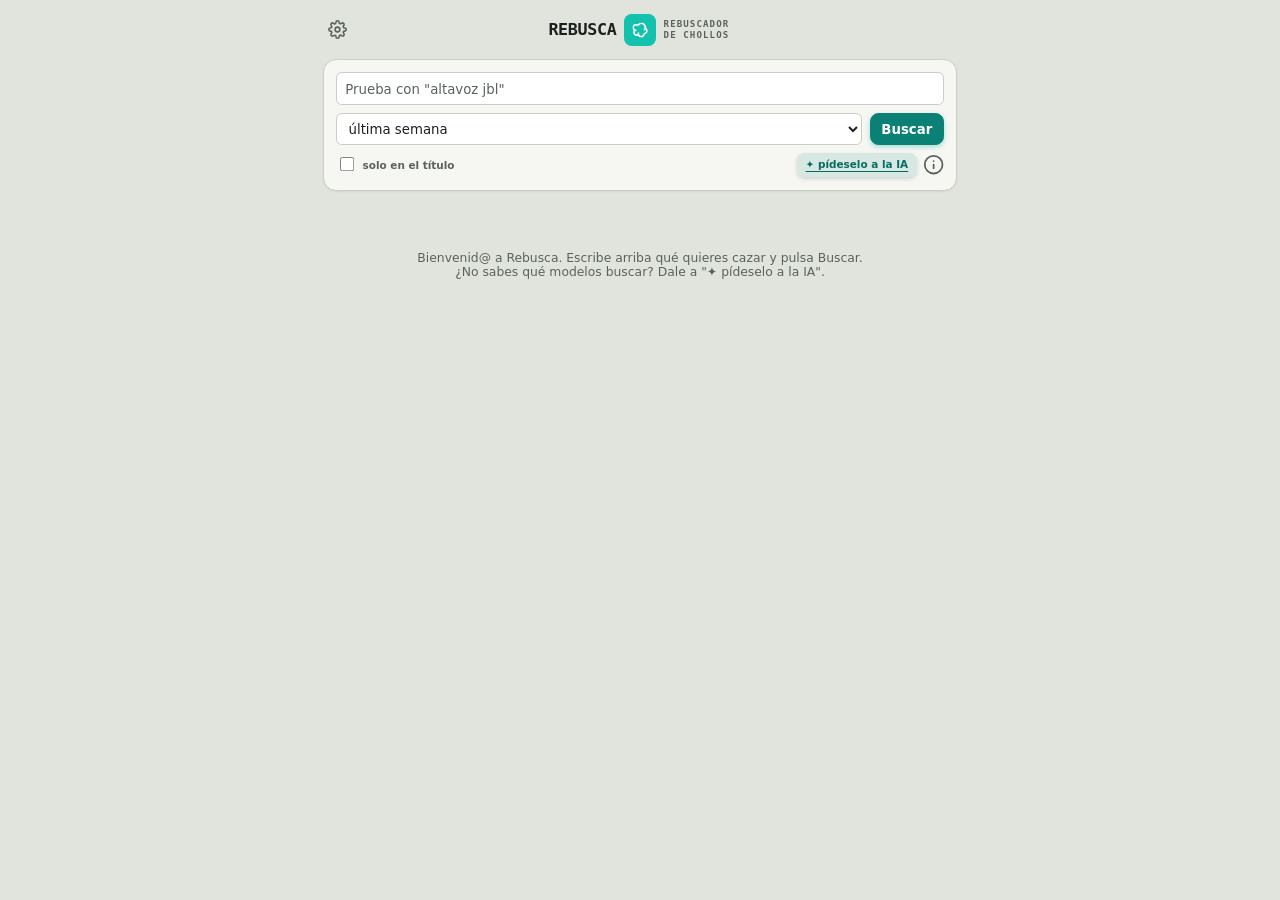
==== commit 5f8c2a43: "feat: cruz de vaciar en seis campos y categorías legibles La rueda pierde el badge que contaba lo qu" ====
--- a/src/index.html
+++ b/src/index.html
@@ -58,11 +58,7 @@
     <div class="brand">
         <details class="opts">
             <summary title="opciones">
-                <!-- el icono baja a un <i> propio: data-icon se pinta con innerHTML y se llevaría
-                     por delante al badge. Y el badge va dentro del <summary>, porque lo que cuelga
-                     del <details> cerrado no se ve, y este aviso tiene que verse con el menú cerrado. -->
                 <i data-icon="settings"></i>
-                <b class="cog-badge" id="cogBadge" hidden></b>
             </summary>
             <div class="menu">
                 <div class="opt-group">
@@ -130,7 +126,7 @@
                     placeholder=" "
                     aria-label="Buscar en Wallapop"
                     autocomplete="off"
-                />
+                /><button type="button" class="clr" id="clr_kw" aria-label="vaciar la búsqueda">×</button>
                 <span class="kwph" id="kwph" aria-hidden="true">Prueba con "microondas"</span>
             </div>
             <select id="since" title="frescura del anuncio">
@@ -193,31 +189,56 @@
                 data-icon="list"
             ></button>
         </div>
-        <!-- plegado por defecto: con resultados en pantalla, la cabecera se comía la mitad del
-             móvil y las cartas empezaban fuera de la vista. Se abre solo si el cajón ya veta algo. -->
+        <!-- tres bloques, una forma de vetar cada uno. Los topes van siempre a la vista: son
+             cuatro cajas y se leen de un vistazo. Los otros dos van plegados porque crecen con
+             lo que hay dentro (chips), y desplegados se comían media pantalla del móvil; cada
+             uno se abre solo si ya veta algo.
+             El rótulo de cada tope va fuera del campo, no en el placeholder: en cuanto se
+             escribe una cifra el placeholder desaparece y «30 10 20» no dice cuál es cuál. -->
+        <div class="lims" id="lims" hidden>
+            <label
+                ><span class="lim-t">€ mín</span
+                ><span class="clrwrap"
+                    ><input type="number" id="lim_precioMin" min="0" step="1" placeholder=" " /><button
+                        type="button" class="clr" id="clr_lim_precioMin" aria-label="vaciar € mín">×</button></span
+                ></label
+            >
+            <label
+                ><span class="lim-t">€ máx</span
+                ><span class="clrwrap"
+                    ><input type="number" id="lim_precio" min="0" step="1" placeholder=" " /><button
+                        type="button" class="clr" id="clr_lim_precio" aria-label="vaciar € máx">×</button></span
+                ></label
+            >
+            <label
+                ><span class="lim-t">días máx</span
+                ><span class="clrwrap"
+                    ><input type="number" id="lim_dias" min="0" step="1" placeholder=" " /><button
+                        type="button" class="clr" id="clr_lim_dias" aria-label="vaciar días máx">×</button></span
+                ></label
+            >
+            <label
+                ><span class="lim-t">km máx</span
+                ><span class="clrwrap"
+                    ><input type="number" id="lim_km" min="0" step="1" placeholder=" " /><button
+                        type="button" class="clr" id="clr_lim_km" aria-label="vaciar km máx">×</button></span
+                ></label
+            >
+        </div>
         <details class="excl" id="excl" hidden>
             <summary>
-                <span>Afinar</span><span id="exclCount"></span>
+                <span>Excluir palabras</span><span id="exclCount"></span>
             </summary>
             <div class="chips" id="exclChips"></div>
-            <input
-                id="exclAdd"
-                type="search"
-                autocomplete="off"
-                placeholder="Palabra a excluir"
-                title="las cartas con esa palabra en el título se descartan solas (solo en esta búsqueda)"
-            />
-            <div class="lims">
-                <label
-                    ><input type="number" id="lim_precio" min="0" step="1" placeholder="€ máx" /></label
-                >
-                <label
-                    ><input type="number" id="lim_dias" min="0" step="1" placeholder="días máx" /></label
-                >
-                <label
-                    ><input type="number" id="lim_km" min="0" step="1" placeholder="km máx" /></label
-                >
-            </div>
+            <span class="clrwrap"
+                ><input
+                    id="exclAdd"
+                    type="search"
+                    autocomplete="off"
+                    placeholder="Palabra a excluir"
+                    title="las cartas con esa palabra en el título se descartan solas (solo en esta búsqueda)"
+                /><button type="button" class="clr" id="clr_exclAdd" aria-label="vaciar la palabra">×</button></span
+            >
         </details>
         <details class="cats" id="cats" hidden>
             <summary>
--- a/src/app.css
+++ b/src/app.css
@@ -308,13 +308,17 @@
   .sb-block:hover { color: #fff; background: var(--danger); border-color: var(--danger); }
   .stat .link[hidden] { display: none; }
 
-  /* palabras vetadas: input + chips con ✕ (auto-descartan cartas por título) */
-  .excl { display: flex; flex-direction: column; gap: .5rem; margin-top: 1rem; }
+  /* palabras vetadas: input + chips con ✕ (auto-descartan cartas por título). El .45rem va
+     pegado a los topes, que son los que llevan el 1rem de separación con el buscador. */
+  .excl { display: flex; flex-direction: column; gap: .5rem; margin-top: .45rem; }
   /* mismo resumen que .cats: los dos desplegables de la cabecera se leen igual */
   .excl > summary { cursor: pointer; font: 700 11px var(--mono); letter-spacing: .04em;
     text-transform: uppercase; color: var(--ink-soft); }
   .excl > summary { padding: .1rem 0 .45rem; }
-  .excl .chips { display: flex; flex-wrap: wrap; gap: .4rem; }
+  /* margin-bottom sobre el gap de .excl: las píldoras son el resultado y el campo la entrada,
+     y con solo .5rem se leían como una misma pila. Con :empty en display:none no sobra hueco
+     cuando no hay ninguna. */
+  .excl .chips { display: flex; flex-wrap: wrap; gap: .4rem; margin-bottom: .4rem; }
   .excl .chips:empty { display: none; }
   /* `.chips .excl-chip`, no `.excl-chip`: la regla genérica `.chip` está más abajo en el fichero
      y con la misma especificidad gana, así que el padding de aquí no llegaba a aplicarse. */
@@ -326,30 +330,54 @@
   .excl #exclAdd { flex: none; width: 100%; max-width: none; min-height: 2.6rem; font-size: 12px;
     padding: .55rem .75rem; }
 
-  /* topes numéricos del cajón: tres cajas iguales en una fila. Sin etiqueta fuera: la unidad
-     va en el placeholder («€ máx»), que en 320 px devuelve a cada caja el ancho del rótulo. */
-  /* margin-top: se suma al gap de .excl. Separa la fila de números del campo de palabras,
-     que son dos filtros distintos, sin separar los chips de su propio campo. */
-  .lims { display: flex; gap: .45rem; margin-top: .4rem; }
-  .lims label { flex: 1; display: flex; align-items: center; gap: .3rem;
-    font: 600 11px var(--mono); color: var(--ink-soft); }
+  /* topes numéricos del cajón: rejilla 2×2 (precio arriba, antigüedad y distancia abajo), cada
+     caja con su rótulo encima. El rótulo va apilado y no al lado: en 320 px un «días máx» en la
+     misma línea deja la caja en 100 px y obliga a abreviar a «d», que no se entiende. */
+  .lims { display: grid; grid-template-columns: 1fr 1fr; gap: .5rem .45rem; margin-top: 1rem; }
+  .lims label { display: flex; flex-direction: column; align-items: stretch; gap: .25rem;
+    min-width: 0; }
+  .lims .lim-t { font: 600 9px var(--mono); letter-spacing: .06em; text-transform: uppercase;
+    color: var(--ink-soft); padding-left: .15rem; }
   .lims input { width: 100%; min-width: 0; min-height: 2.6rem; font-size: 12px;
     padding: .55rem .7rem; }
   /* Chrome reserva sitio para las flechitas del input number aunque no se vean, y en 320 px
-     eso recortaba el placeholder («días má»). Sin flechas, el teclado numérico del móvil sigue. */
+     eso se comía casi un tercio de una caja de 94 px. Sin flechas, el teclado numérico sigue. */
   .lims input { appearance: textfield; -moz-appearance: textfield; }
   .lims input::-webkit-outer-spin-button,
   .lims input::-webkit-inner-spin-button { -webkit-appearance: none; margin: 0; }
 
-  /* sin regla ni hueco grande: con AFINAR plegado, los dos rótulos son dos líneas seguidas */
+  /* ✕ para vaciar el campo de un toque: borrar «1250» a mano son cinco toques al retroceso con
+     el teclado tapando media pantalla. La nativa de input[type=search] no vale — Chrome Android
+     no la pinta y los topes son type=number, que no la tiene.
+     Solo asoma con algo escrito: los seis campos llevan placeholder (los topes uno de un espacio,
+     que no se ve pero mantiene vivo :placeholder-shown) y esa pseudo-clase la esconde. */
+  .clrwrap { position: relative; display: flex; min-width: 0; }
+  .clr { position: absolute; top: 0; right: 0; bottom: 0; width: 2.1rem; padding: 0;
+    display: flex; align-items: center; justify-content: center; background: none; border: 0;
+    box-shadow: none; font: 16px var(--sans); line-height: 1; color: var(--ink-soft);
+    cursor: pointer; -webkit-tap-highlight-color: transparent; }
+  .clr:hover { color: var(--ink); }
+  input:placeholder-shown + .clr { display: none; }
+  input:has(+ .clr) { padding-right: 2.1rem; }
+
+  /* sin regla ni hueco grande: plegados, los tres rótulos son tres líneas seguidas */
   .cats { margin-top: .45rem; }
   .cats summary { cursor: pointer; font: 700 11px var(--mono); letter-spacing: .04em;
     text-transform: uppercase; color: var(--ink-soft); }
   .cats .chips { display: flex; flex-wrap: wrap; gap: .4rem; margin-top: .55rem; }
-  .cat-chip { font: 600 11px var(--mono); padding: .28rem .6rem; min-height: 0;
-    background: var(--field); border: 1px solid var(--line); color: var(--ink-soft); }
-  .cat-chip.off { background: transparent; border-style: dashed; color: var(--ink-soft);
-    text-decoration: line-through; opacity: .6; }   /* categoría vetada: tachada */
+  /* dentro del mazo = teal de marca relleno; fuera = solo el contorno de puntos. Antes las dos
+     eran la misma píldora gris y la de fuera iba tachada con opacidad .6: en modo incluir la
+     mayoría están «off», así que la lista entera quedaba gris sobre gris con una raya encima de
+     una tipografía de 11px y no se distinguía nada.
+     `.chips .cat-chip` y no `.cat-chip` a secas: la regla genérica `.chip` va más abajo en este
+     fichero con la misma especificidad y le ganaba el `color`. */
+  .chips .cat-chip { font: 600 11px var(--mono); padding: .28rem .6rem; min-height: 0;
+    background: var(--pine); border: 1px solid var(--pine); color: #fff; }
+  /* 2px y en --ink-soft: con 1px de --line la línea discontinua se cortaba tanto contra el panel
+     que la píldora parecía texto suelto. El padding compensa el punto extra de borde para que
+     las dos píldoras midan igual y la rejilla no baile. */
+  .chips .cat-chip.off { background: transparent; border: 2px dashed var(--ink-soft);
+    color: var(--ink-soft); padding: calc(.28rem - 1px) calc(.6rem - 1px); }
   /* nowrap: en 320 px "cambiar a modo incluir" se partía y "incluir" caía pegado al borde
      izquierdo. El enlace baja entero a la línea de abajo. */
   .cats summary .link { color: var(--pine-ink); cursor: pointer; text-decoration: underline;
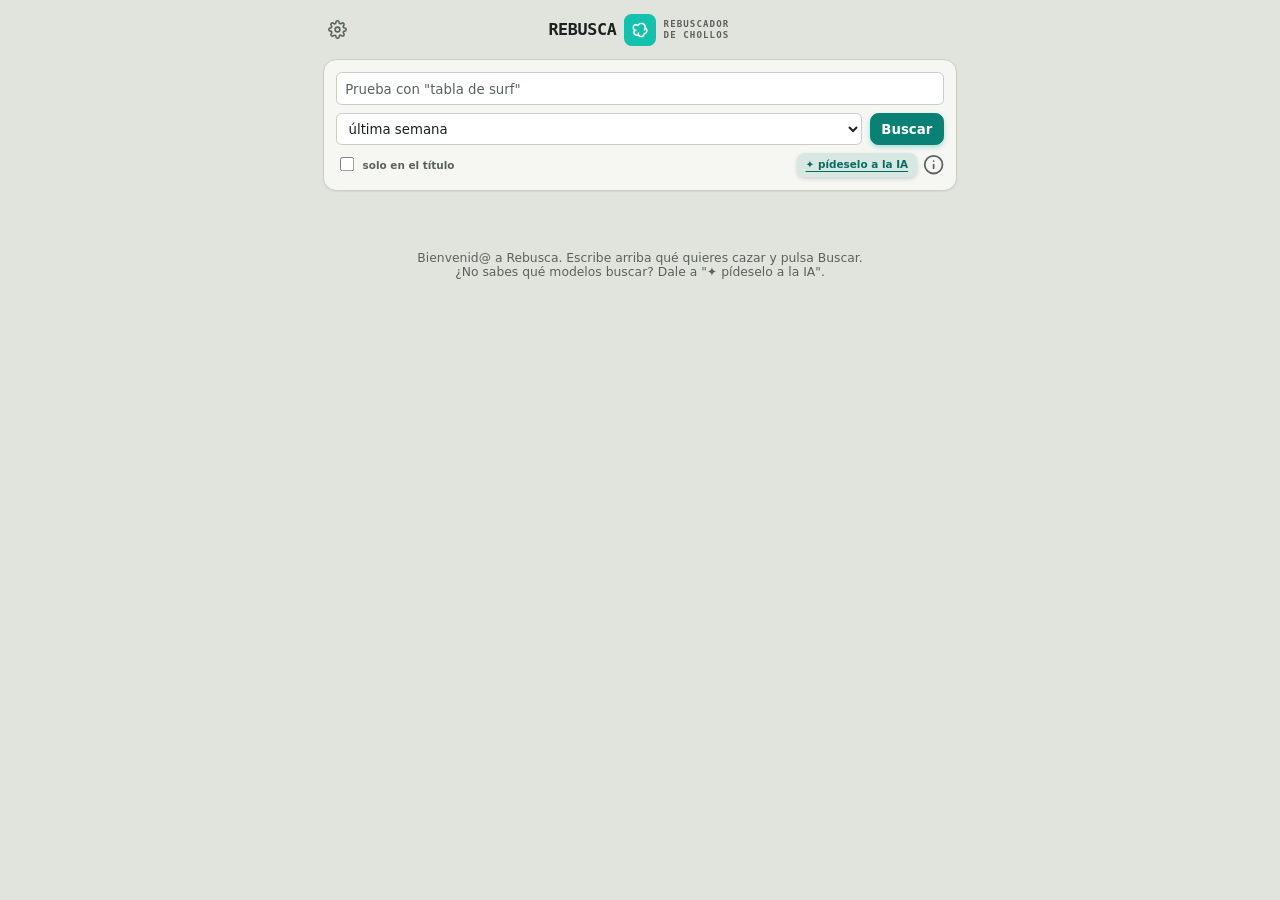
==== commit 59d76f01: "feat: los topes se pliegan como un desplegable más y ninguno se abre solo Los cuatro topes numéricos" ====
--- a/src/index.html
+++ b/src/index.html
@@ -189,13 +189,16 @@
                 data-icon="list"
             ></button>
         </div>
-        <!-- tres bloques, una forma de vetar cada uno. Los topes van siempre a la vista: son
-             cuatro cajas y se leen de un vistazo. Los otros dos van plegados porque crecen con
-             lo que hay dentro (chips), y desplegados se comían media pantalla del móvil; cada
-             uno se abre solo si ya veta algo.
+        <!-- tres bloques, una forma de vetar cada uno, los tres plegados: desplegados se comían
+             media pantalla del móvil (los topes solos son 165 px de rejilla 2×2). Ninguno se abre
+             por su cuenta — el (n) del rótulo ya dice si hay algo filtrando.
              El rótulo de cada tope va fuera del campo, no en el placeholder: en cuanto se
              escribe una cifra el placeholder desaparece y «30 10 20» no dice cuál es cuál. -->
-        <div class="lims" id="lims" hidden>
+        <details class="lims" id="lims" hidden>
+            <summary>
+                <span>Filtros</span><span id="limCount"></span>
+            </summary>
+            <div class="lims-grid">
             <label
                 ><span class="lim-t">€ mín</span
                 ><span class="clrwrap"
@@ -224,7 +227,8 @@
                         type="button" class="clr" id="clr_lim_km" aria-label="vaciar km máx">×</button></span
                 ></label
             >
-        </div>
+            </div>
+        </details>
         <details class="excl" id="excl" hidden>
             <summary>
                 <span>Excluir palabras</span><span id="exclCount"></span>
--- a/src/app.css
+++ b/src/app.css
@@ -333,7 +333,10 @@
   /* topes numéricos del cajón: rejilla 2×2 (precio arriba, antigüedad y distancia abajo), cada
      caja con su rótulo encima. El rótulo va apilado y no al lado: en 320 px un «días máx» en la
      misma línea deja la caja en 100 px y obliga a abreviar a «d», que no se entiende. */
-  .lims { display: grid; grid-template-columns: 1fr 1fr; gap: .5rem .45rem; margin-top: 1rem; }
+  .lims { margin-top: 1rem; }
+  .lims > summary { cursor: pointer; font: 700 11px var(--mono); letter-spacing: .04em;
+    text-transform: uppercase; color: var(--ink-soft); }
+  .lims-grid { display: grid; grid-template-columns: 1fr 1fr; gap: .5rem .45rem; margin-top: .55rem; }
   .lims label { display: flex; flex-direction: column; align-items: stretch; gap: .25rem;
     min-width: 0; }
   .lims .lim-t { font: 600 9px var(--mono); letter-spacing: .06em; text-transform: uppercase;
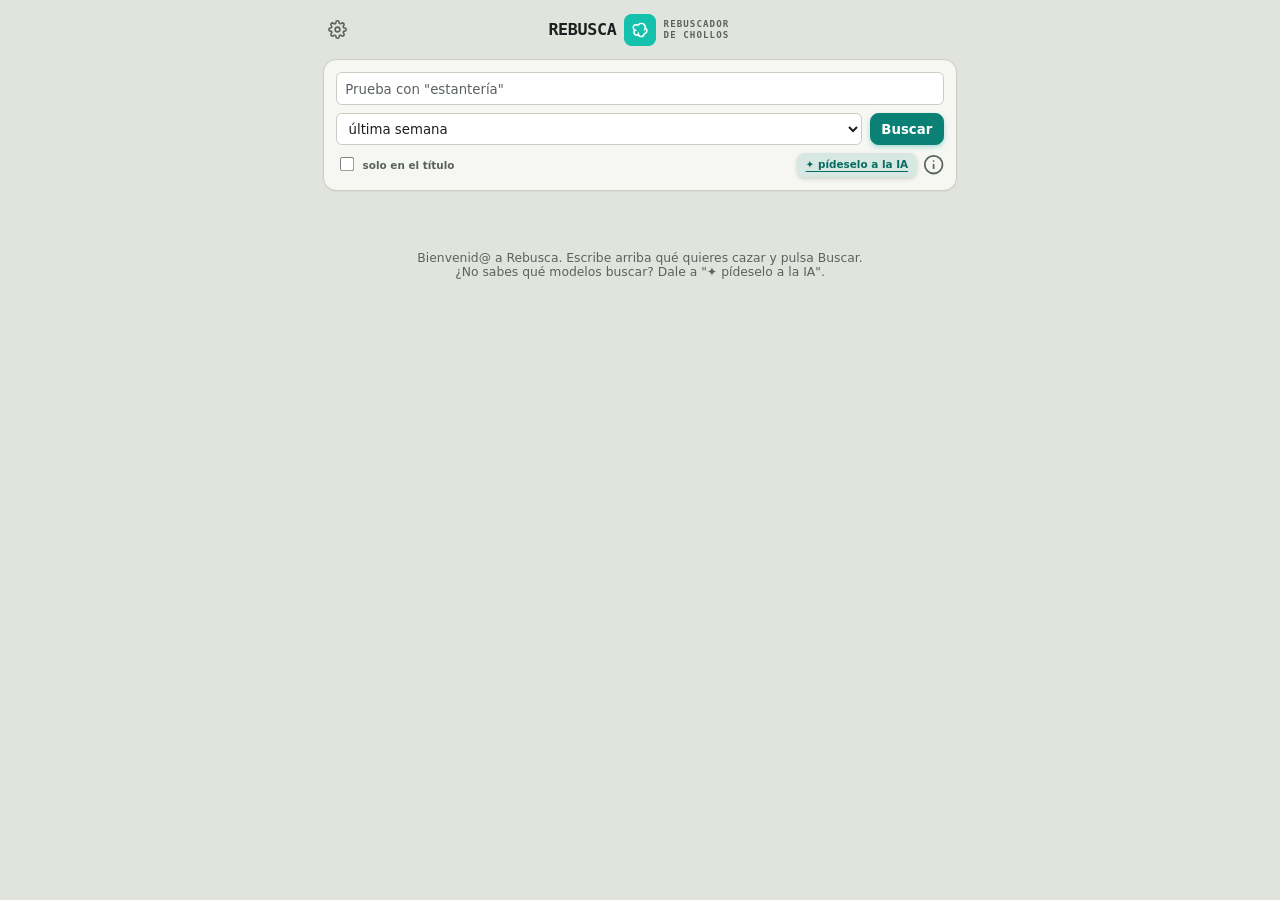
==== commit f5db25eb: "feat: la foto de la tarjeta se abre en galería, con pinch y doble toque Tocar la portada abre TODAS " ====
--- a/src/index.html
+++ b/src/index.html
@@ -420,6 +420,16 @@
     </div>
 </div>
 
+<!-- galería: tocar la foto de una tarjeta abre TODAS las del anuncio. El carrusel es scroll
+     nativo con scroll-snap (sin JS de arrastre): swipe en móvil, rueda/teclas en escritorio. -->
+<div class="gal" id="galView" role="dialog" aria-modal="true" aria-label="Fotos del anuncio" hidden>
+    <div class="gal-track" id="galTrack" tabindex="0"></div>
+    <button class="gal-x" id="galX" title="cerrar" aria-label="cerrar la galería">
+        <i data-icon="x"></i>
+    </button>
+    <div class="gal-count" id="galCount" role="status" aria-live="polite"></div>
+</div>
+
 <div class="snack" id="snack" role="status" aria-live="polite" hidden>
     <span id="snackmsg"></span>
     <button id="undo">Deshacer</button>
--- a/src/app.css
+++ b/src/app.css
@@ -697,6 +697,32 @@
   .swipe-actions button:disabled:hover { background: var(--surface); border-color: var(--line-strong); box-shadow: none; }
   .swipe-actions button.primary:disabled:hover { background: var(--pine); border-color: var(--pine); }
 
+  /* ── galería de fotos: por encima de TODO (z 50 > el 45 del mazo y del gestor) ──
+     el carrusel es un scroller con scroll-snap: el swipe lo hace el navegador, no nosotros.
+     `touch-action: pan-x` para que el arrastre no se lo lleve el dragify del mazo de debajo. */
+  /* fondo negro a pelo (rgba, no var): la foto se mira sobre negro en los dos temas */
+  .gal { position: fixed; inset: 0; z-index: 50; background: rgba(11,15,13,1); }
+  .gal[hidden] { display: none; }
+  .gal-track { position: absolute; inset: 0; display: flex; overflow-x: auto; overflow-y: hidden;
+    scroll-snap-type: x mandatory; overscroll-behavior: contain; touch-action: pan-x;
+    scrollbar-width: none; outline: none; }
+  .gal-track::-webkit-scrollbar { display: none; }
+  /* el pinch la escala con un `transform` puesto desde app.js; sin layout de por medio, la
+     foto zoomeada se recorta contra el hueco (que es la pantalla entera) y no desplaza nada */
+  .gal-track img { flex: 0 0 100%; width: 100%; height: 100%; object-fit: contain;
+    scroll-snap-align: center; scroll-snap-stop: always; -webkit-user-drag: none; }
+  .gal-x { position: absolute; top: 1rem; right: 1rem; width: 2.6rem; height: 2.6rem; padding: 0;
+    border-radius: 50%; display: flex; align-items: center; justify-content: center;
+    background: rgba(11,15,13,.6); border: 1px solid rgba(243,245,241,.25); color: #f3f5f1;
+    backdrop-filter: blur(3px); -webkit-backdrop-filter: blur(3px); }
+  .gal-x:hover { background: rgba(11,15,13,.8); }
+  .gal-count { position: absolute; bottom: 1rem; left: 50%; transform: translateX(-50%);
+    padding: .34rem .7rem; border-radius: 999px; pointer-events: none;
+    background: rgba(11,15,13,.6); color: #f3f5f1; font: 700 12px var(--mono); letter-spacing: .08em; }
+  .gal-count:empty { display: none; }
+  /* la foto de la tarjeta es un botón: se puede tocar para ver el resto */
+  .li-media.tap { cursor: zoom-in; }
+
   /* botón-icono cuadrado junto al combobox de la cabecera (alto = input) */
   .icon-btn { flex: 0 0 auto; width: 2.15rem; height: 2.15rem; padding: 0;
     display: flex; align-items: center; justify-content: center; color: var(--ink-soft); }
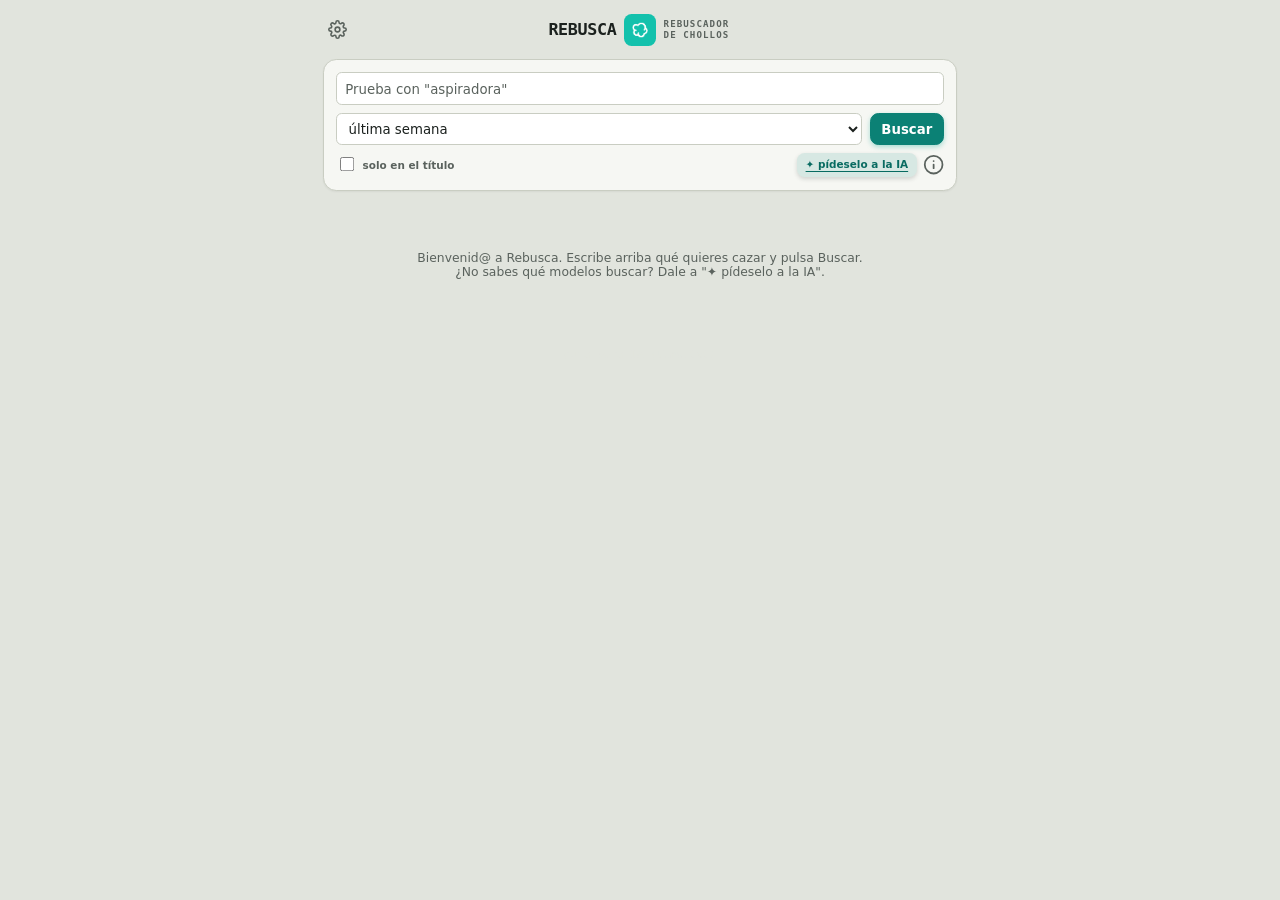
==== commit a2cebfe6: "chore: el icono pierde el apellido de Apple, y las cuatro líneas que lo llamaban lo siguen Co-Author" ====
--- a/src/index.html
+++ b/src/index.html
@@ -36,7 +36,7 @@
      cache de resultados en IndexedDB; si el browser los desaloja, se pierden las búsquedas).
      iOS no lee el manifest: el icono se lo da apple-touch-icon, y por eso es PNG y no webp. -->
 <link rel="manifest" href="manifest.webmanifest" />
-<link rel="apple-touch-icon" href="apple-touch-icon.png" />
+<link rel="apple-touch-icon" href="icon.png" />
 <meta name="theme-color" content="#E1E4DD" media="(prefers-color-scheme: light)" />
 <meta name="theme-color" content="#141816" media="(prefers-color-scheme: dark)" />
 <link rel="alternate" type="text/plain" title="Guía para IA (llms.txt)" href="/llms.txt" />
--- a/src/app.css
+++ b/src/app.css
@@ -273,6 +273,16 @@
     border-left: 1px solid var(--line); border-bottom: 1px solid var(--line);
     border-bottom-left-radius: 3px;
   }
+  /* "resultado parcial": una banda, no un contador. Va a sangre completa como .grp.rej y anula la
+     sangría colgante de .stat span, que reserva sitio para una cifra que aquí no existe. */
+  /* `span.parcial` y no `.parcial`: `.stat span:not(.link)` de arriba puntúa un tipo más y se
+     quedaba con su padding y su sangría colgante, que aquí descolocan la segunda línea. */
+  .stat span.parcial {
+    padding: .5rem calc(var(--bleed) + .8rem); text-indent: 0;
+    margin: 0 calc(-1 * (var(--bleed) + .8rem)) .55rem;
+    background: var(--amber-soft); border-bottom: 1px solid var(--line);
+  }
+  .stat .parcial .link { color: var(--amber-ink); }
   .stat b { color: var(--ink); font-weight: 700; font-size: 1.15em; }
   .stat .link, .loading .link, .deck-sort .link { color: var(--pine-ink); cursor: pointer; text-decoration: underline; text-decoration-thickness: 1px; }
 
@@ -310,15 +320,17 @@
 
   /* palabras vetadas: input + chips con ✕ (auto-descartan cartas por título). El .45rem va
      pegado a los topes, que son los que llevan el 1rem de separación con el buscador. */
-  .excl { display: flex; flex-direction: column; gap: .5rem; margin-top: .45rem; }
+  /* bloque y no columna flex: plegado, el contenido de un <details> sigue siendo un item de
+     flex de altura 0, así que el gap se colaba DEBAJO del rótulo y esta fila quedaba medio rem
+     más separada de la de abajo que las otras dos (que no son flex). */
+  .excl { margin-top: .45rem; }
   /* mismo resumen que .cats: los dos desplegables de la cabecera se leen igual */
   .excl > summary { cursor: pointer; font: 700 11px var(--mono); letter-spacing: .04em;
     text-transform: uppercase; color: var(--ink-soft); }
-  .excl > summary { padding: .1rem 0 .45rem; }
-  /* margin-bottom sobre el gap de .excl: las píldoras son el resultado y el campo la entrada,
-     y con solo .5rem se leían como una misma pila. Con :empty en display:none no sobra hueco
-     cuando no hay ninguna. */
-  .excl .chips { display: flex; flex-wrap: wrap; gap: .4rem; margin-bottom: .4rem; }
+  /* mismo .55rem de separación bajo el rótulo que .cats .chips y .lims-grid. Con :empty en
+     display:none no sobra hueco cuando no hay ninguna píldora. */
+  .excl .chips { display: flex; flex-wrap: wrap; gap: .4rem; margin: .55rem 0 .5rem; }
+  .excl .clrwrap { margin-top: .55rem; }
   .excl .chips:empty { display: none; }
   /* `.chips .excl-chip`, no `.excl-chip`: la regla genérica `.chip` está más abajo en el fichero
      y con la misma especificidad gana, así que el padding de aquí no llegaba a aplicarse. */
@@ -748,6 +760,7 @@
   .sc-realkw { font: 12px var(--mono); color: var(--ink-soft); overflow-wrap: anywhere; margin-top: .2rem; }
   .sc-meta { font: 11.5px var(--mono); color: var(--ink-soft); margin-top: .2rem; }
   .sc-new { color: var(--pine); }  /* lo único accionable de la ficha: anuncios sin triar */
+  .sc-parcial { color: var(--amber-ink); }  /* la lista está recortada: "Repetir" la completa */
   .sc-btns { display: flex; flex-wrap: wrap; gap: .5rem; margin-top: .55rem; }
   .sc-btns button { flex: 1 1 45%; min-width: 0; display: inline-flex; align-items: center; justify-content: center; gap: .35rem; }   /* 2 por fila en 320px */
   .sc-btns .danger { color: #fff; background: var(--danger); border-color: var(--danger);
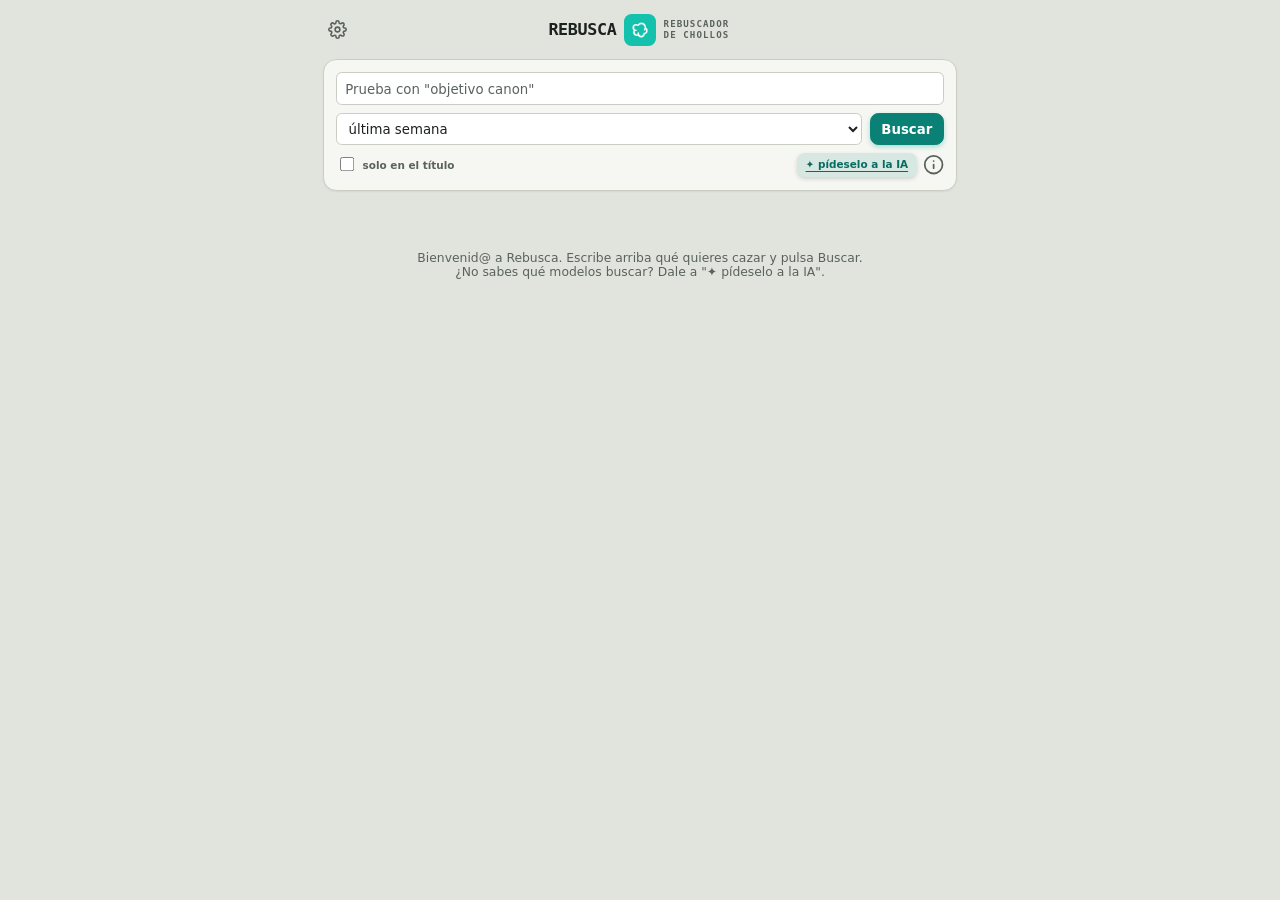
==== commit 054fd11e: "chore: un solo icono, el webp se va y el png hace los cuatro trabajos favicon, logo del header, mani" ====
--- a/src/index.html
+++ b/src/index.html
@@ -30,11 +30,12 @@
   }
 }
 </script>
-<link rel="icon" href="wallapop-logo.webp" type="image/webp" />
+<link rel="icon" href="icon.png" type="image/png" />
 <!-- instalable en la pantalla de inicio: es una app que se abre a diario desde el móvil, y una
      app instalada además conserva mejor su almacenamiento (el estado vive en localStorage y el
      cache de resultados en IndexedDB; si el browser los desaloja, se pierden las búsquedas).
-     iOS no lee el manifest: el icono se lo da apple-touch-icon, y por eso es PNG y no webp. -->
+     iOS no lee el manifest: el icono se lo da apple-touch-icon, y Safari no acepta webp ahí.
+     Por eso icon.png es el único icono: favicon, logo del header, manifest y iOS, los cuatro. -->
 <link rel="manifest" href="manifest.webmanifest" />
 <link rel="apple-touch-icon" href="icon.png" />
 <meta name="theme-color" content="#E1E4DD" media="(prefers-color-scheme: light)" />
@@ -105,7 +106,7 @@
             <h1>Rebusca</h1>
             <img
                 class="logo"
-                src="wallapop-logo.webp"
+                src="icon.png"
                 alt="Wallapop"
                 width="40"
                 height="40"
